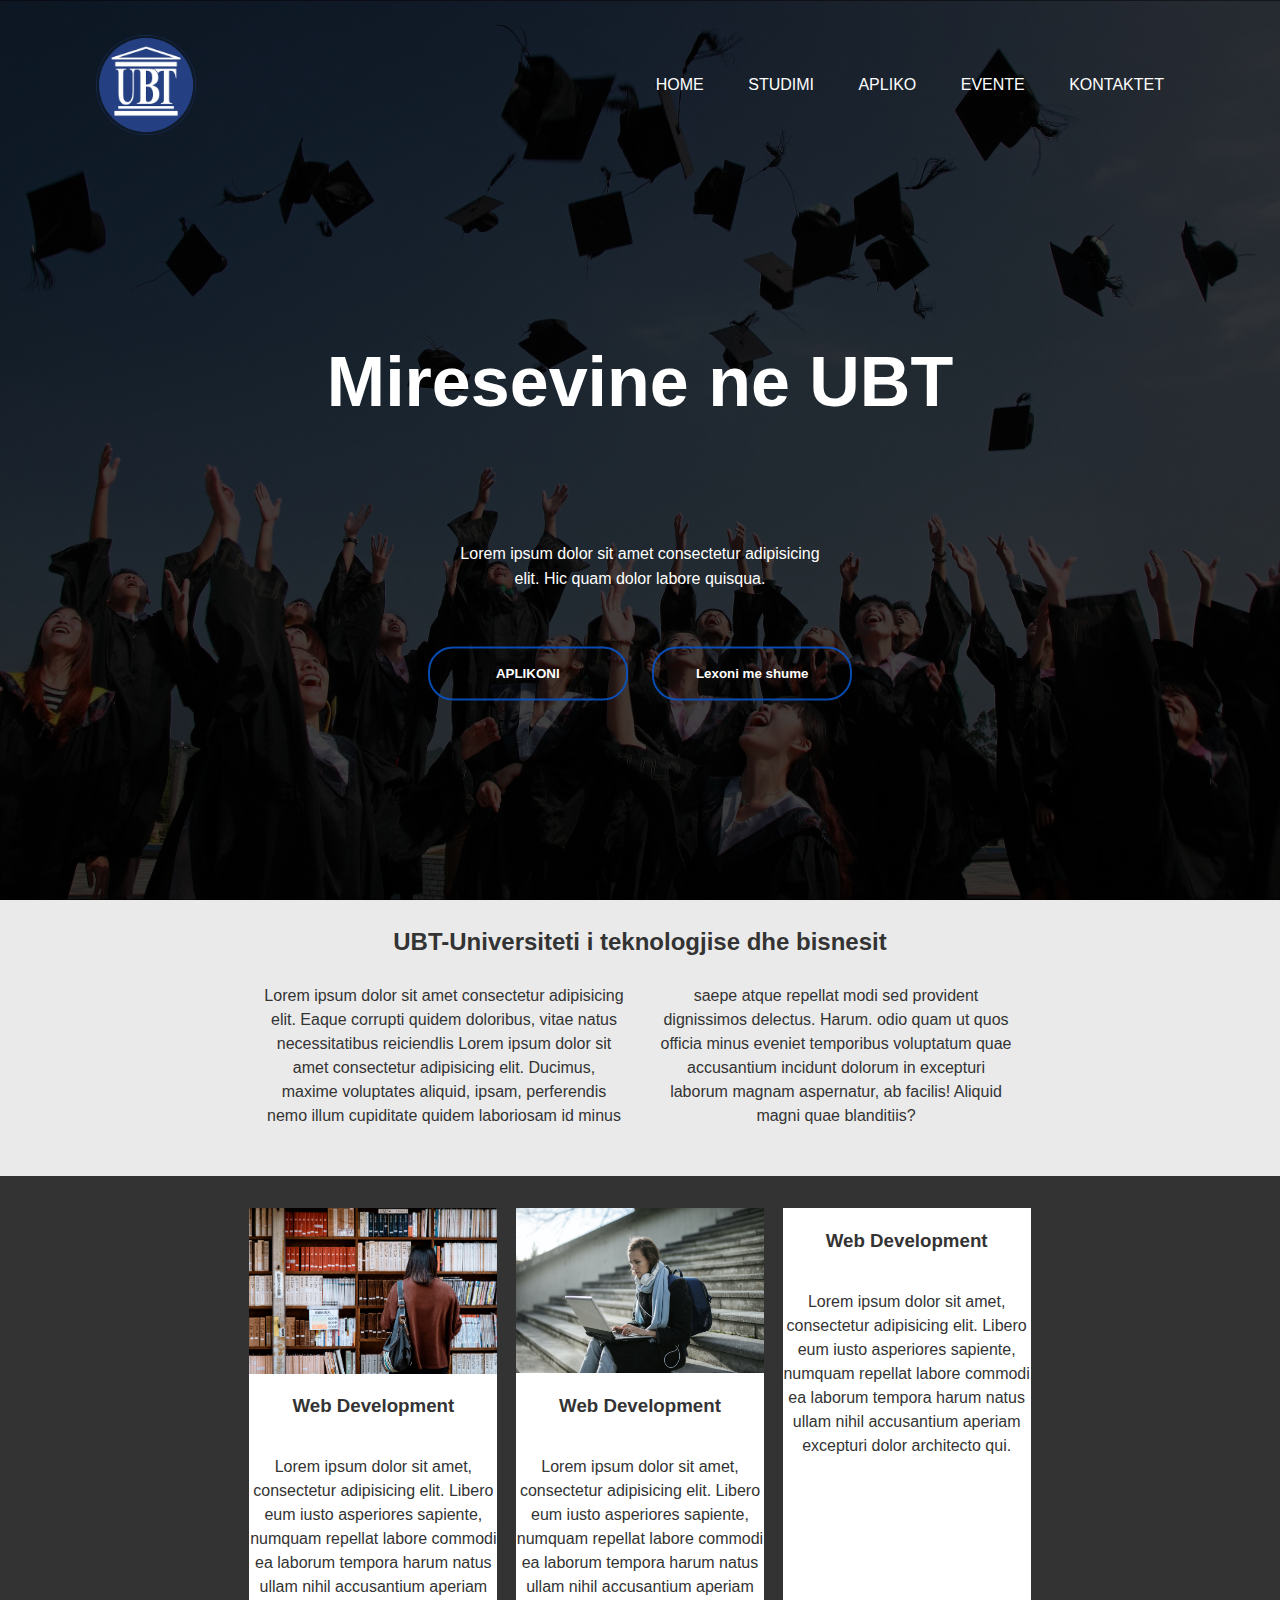
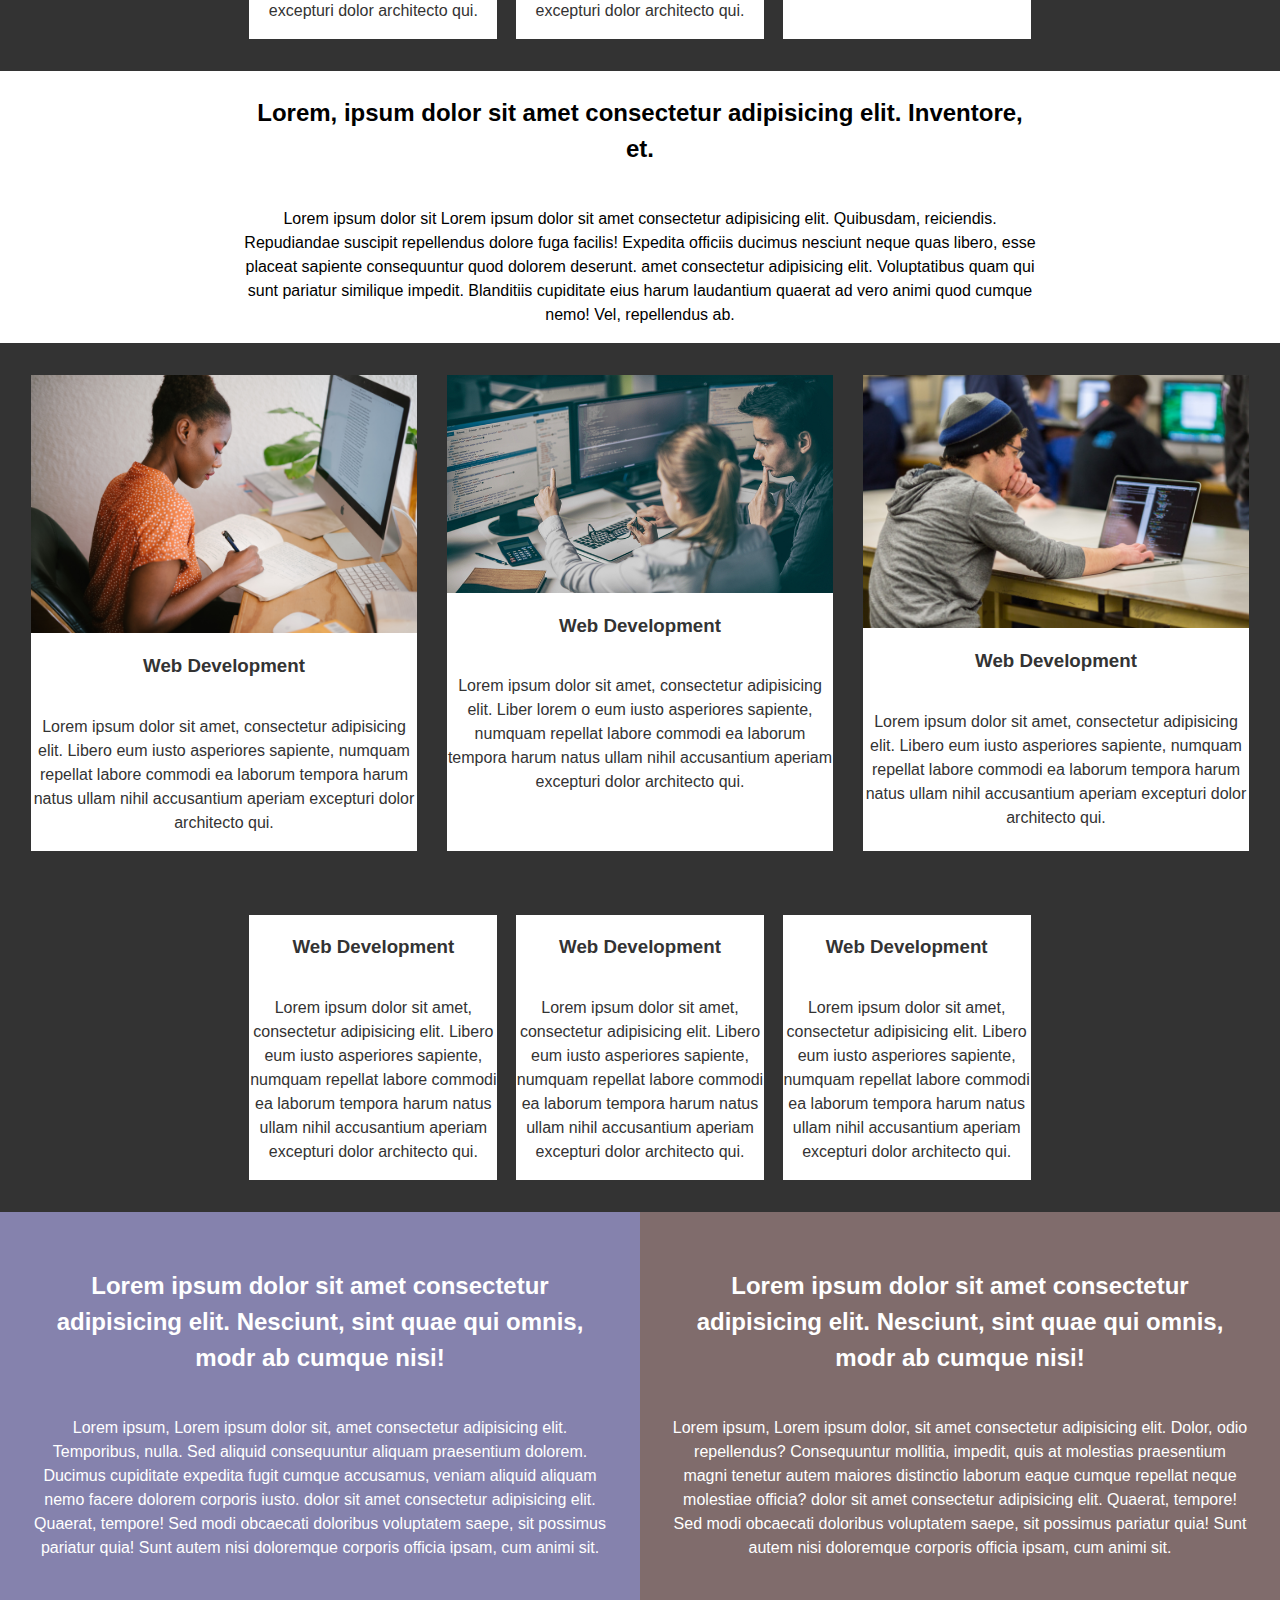
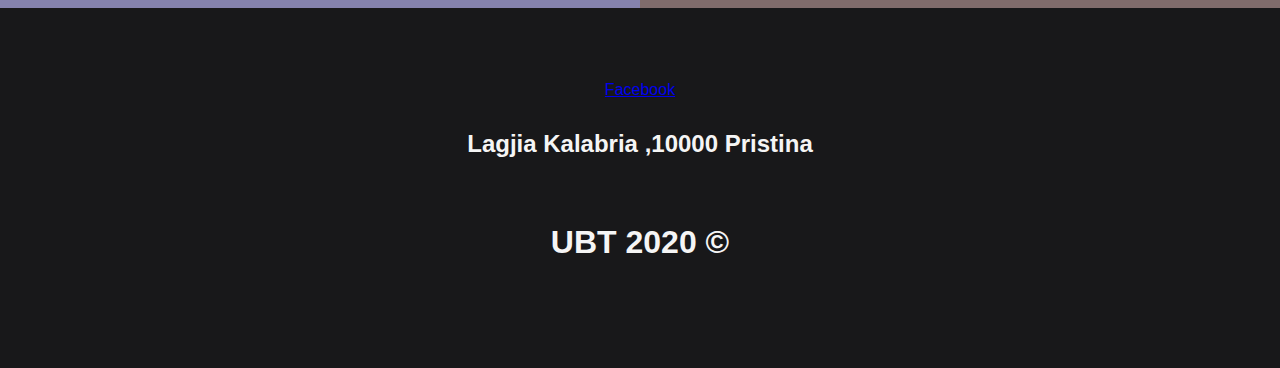
==== index.html @ 402e2eb2 "first commit" ====
<!DOCTYPE html>
<html lang="en">
<head>
    <link rel="stylesheet" href="style.css">
    <meta charset="UTF-8">
    <meta name="viewport" content="width=device-width, initial-scale=1.0">
    <title>Projekti</title>
   
</head>
<body>
    <div class="banner">
        <div class="hederi sticky">
            <img src="images/Ubtlogo.png" class="logo">
            <ul>
                <li><a href="index.html">Home</a></li>
                <li><a href="studimi.html">Studimi</a></li>
                <li><a href="apliko.html">Apliko</a></li>
                <li><a href="#">Evente</a></li>
                <li><a href="#">Kontaktet</a></li>
            </ul>
        </div>
   
    <div class="content">
        <h1>Miresevine ne UBT</h1>
        <p>Lorem ipsum dolor sit amet consectetur adipisicing <br> elit. Hic quam dolor labore quisqua.</p>
        <div>
            <button type="button"><span></span> APLIKONI</button>
            <button type="button"><span></span> Lexoni me shume</button>
        </div>
    </div>
    
</div>
    </header>
   <main>
       <section id="section-a" class="grid">
           <div class="content-wrap">
               <h2 class="content-title">
                   UBT-Universiteti i teknologjise dhe bisnesit
               </h2>
               <div class="content-txt">
               <p>Lorem ipsum dolor sit amet consectetur adipisicing elit. Eaque corrupti quidem doloribus, vitae natus necessitatibus reiciendlis Lorem ipsum dolor sit amet consectetur adipisicing elit. Ducimus, maxime voluptates aliquid, ipsam, perferendis nemo illum cupiditate quidem laboriosam id minus saepe atque repellat modi sed provident dignissimos delectus. Harum. odio quam ut quos officia minus eveniet temporibus voluptatum quae accusantium incidunt dolorum in excepturi laborum magnam aspernatur, ab facilis! Aliquid magni quae blanditiis?</p>
                </div>
           </div>
       </section>

       <section id="section-b" class="grid">
           <ul>
               <li>
                   <div class="card">
                       <img src="images/pexels-abby-chung-1106468.jpg" alt="">
                       <div class="card-contaent">
                           <h3 class="card-title">Web Development</h3>
                           <p>Lorem ipsum dolor sit amet, consectetur adipisicing elit. Libero eum iusto asperiores sapiente, numquam repellat labore commodi ea laborum tempora harum natus ullam nihil accusantium aperiam excepturi dolor architecto qui.</p>
                       </div>
                   </div>
               </li>
               <li>
                <div class="card">
                    <img src="images/pexels-andrea-piacquadio-3775128.jpg" alt="">
                    <div class="card-contaent">
                        <h3 class="card-title">Web Development</h3>
                        <p>Lorem ipsum dolor sit amet, consectetur adipisicing elit. Libero eum iusto asperiores sapiente, numquam repellat labore commodi ea laborum tempora harum natus ullam nihil accusantium aperiam excepturi dolor architecto qui.</p>
                    </div>
                </div>
            </li>
            <li>
                <div class="card">
                    <img src="images/pexels-buro-millennial-1438072.jpg"  alt="">
                    <div class="card-contaent">
                        <h3 class="card-title">Web Development</h3>
                        <p>Lorem ipsum dolor sit amet, consectetur adipisicing elit. Libero eum iusto asperiores sapiente, numquam repellat labore commodi ea laborum tempora harum natus ullam nihil accusantium aperiam excepturi dolor architecto qui.</p>
                    </div>
                </div>
            </li>
           </ul>
       </section>
       
       <sction id="sction-c" class="grid">
           <div class="content-wrap">
               <h2 class="content-title">Lorem, ipsum dolor sit amet consectetur adipisicing elit. Inventore, et.</h2>
               <p>Lorem ipsum dolor sit Lorem ipsum dolor sit amet consectetur adipisicing elit. Quibusdam, reiciendis. Repudiandae suscipit repellendus dolore fuga facilis! Expedita officiis ducimus nesciunt neque quas libero, esse placeat sapiente consequuntur quod dolorem deserunt. amet consectetur adipisicing elit. Voluptatibus quam qui sunt pariatur similique impedit. Blanditiis cupiditate eius harum laudantium quaerat ad vero animi quod cumque nemo! Vel, repellendus ab.</p>
           </div>
       </sction>
       <section id="section-b" >
        <ul>
            <li>
                <div class="card">
                    <img src="images/pexels-rfstudio-3059745.jpg" alt="">
                    <div class="card-contaent">
                        <h3 class="card-title">Web Development</h3>
                        <p>Lorem ipsum dolor sit amet, consectetur adipisicing elit. Libero eum iusto asperiores sapiente, numquam repellat labore commodi ea laborum tempora harum natus ullam nihil accusantium aperiam excepturi dolor architecto qui.</p>
                    </div>
                </div>
            </li>
            <li>
             <div class="card">
                 <img src="images/Meet-the-People-Coding-Our-World.jpg" alt="">
                 <div class="card-contaent">
                     <h3 class="card-title">Web Development</h3>
                     <p>Lorem ipsum dolor sit amet, consectetur adipisicing elit. Liber lorem o eum iusto asperiores sapiente, numquam repellat labore commodi ea laborum tempora harum natus ullam nihil accusantium aperiam excepturi dolor architecto qui.</p>
                 </div>
             </div>
         </li>
         <li>
             <div class="card">
                 <img src="images/highschoolcoding.jpg  ">
                 <div class="card-contaent">
                     <h3 class="card-title">Web Development</h3>
                     <p>Lorem ipsum dolor sit amet, consectetur adipisicing elit. Libero eum iusto asperiores sapiente, numquam repellat labore commodi ea laborum tempora harum natus ullam nihil accusantium aperiam excepturi dolor architecto qui.</p>
                 </div>
             </div>
         </li>
        </ul>
    </section>
       <section id="section-b" class="grid">
        <ul>
            <li>
                <div class="card">
                
                    <div class="card-contaent">
                        <h3 class="card-title">Web Development</h3>
                        <p>Lorem ipsum dolor sit amet, consectetur adipisicing elit. Libero eum iusto asperiores sapiente, numquam repellat labore commodi ea laborum tempora harum natus ullam nihil accusantium aperiam excepturi dolor architecto qui.</p>
                    </div>
                </div>
            </li>
            <li>
             <div class="card">
                
                 <div class="card-contaent">
                     <h3 class="card-title">Web Development</h3>
                     <p>Lorem ipsum dolor sit amet, consectetur adipisicing elit. Libero eum iusto asperiores sapiente, numquam repellat labore commodi ea laborum tempora harum natus ullam nihil accusantium aperiam excepturi dolor architecto qui.</p>
                 </div>
             </div>
         </li>
         <li>
             <div class="card">
                 
                 <div class="card-contaent">
                     <h3 class="card-title">Web Development</h3>
                     <p>Lorem ipsum dolor sit amet, consectetur adipisicing elit. Libero eum iusto asperiores sapiente, numquam repellat labore commodi ea laborum tempora harum natus ullam nihil accusantium aperiam excepturi dolor architecto qui.</p>
                 </div>
             </div>
         </li>
        </ul>
    </section>
      
       <sction id="section-d" class="grid">
           <div class="box">
               <h2 class="content-title"> Lorem ipsum dolor sit amet consectetur adipisicing elit. Nesciunt, sint quae qui omnis, modr ab cumque nisi!</h2>
               <p>Lorem ipsum, Lorem ipsum dolor sit, amet consectetur adipisicing elit. Temporibus, nulla. Sed aliquid consequuntur aliquam praesentium dolorem. Ducimus cupiditate expedita fugit cumque accusamus, veniam aliquid aliquam nemo facere dolorem corporis iusto. dolor sit amet consectetur adipisicing elit. Quaerat, tempore! Sed modi obcaecati doloribus voluptatem saepe, sit possimus pariatur quia! Sunt autem nisi doloremque corporis officia ipsam, cum animi sit.</p>
           </div>
           <div class="box">
            <h2 class="content-title"> Lorem ipsum dolor sit amet consectetur adipisicing elit. Nesciunt, sint quae qui omnis, modr ab cumque nisi!</h2>
            <p>Lorem ipsum, Lorem ipsum dolor, sit amet consectetur adipisicing elit. Dolor, odio repellendus? Consequuntur mollitia, impedit, quis at molestias praesentium magni tenetur autem maiores distinctio laborum eaque cumque repellat neque molestiae officia? dolor sit amet consectetur adipisicing elit. Quaerat, tempore! Sed modi obcaecati doloribus voluptatem saepe, sit possimus pariatur quia! Sunt autem nisi doloremque corporis officia ipsam, cum animi sit.</p>
        </div>
       </sction>
       

    </main>


   
<footer>
    <a href="https://www.facebook.com/UniversitetiUBT/">Facebook</a>
    <h2 id="ubtfoter"> 
        Lagjia Kalabria
        ,10000 Pristina</h2>
        <h1 id="ubtfoter"> UBT 2020 &copy;</h1>
       
       

</footer>

</body>
</html>
---- style.css ----
*{
    margin:0;
    padding:0;
    font-family: Arial,sans-serif;
    scroll-behavior: smooth;
    line-height: 1.5;
    text-align:center ;
   

}
img{
    display: block;
    width: 100%;
    height: auto;
}
h1, h2, h3{
    margin: 0;
    padding: 1em 0;

}
p{
    margin: 0;
    padding:  1em 0;
}



.banner{
    width: 100%;
    height: 100vh;
    background-image: linear-gradient(rgba(0,0,0,0.75),rgba(0,0,0,0.75)),url(images/pexels-pixabay-267885.jpg);
    background-size:cover;
    background-position:center;
}
.banner-a{
    width: 100%;
    height: 100vh;
    background-image: linear-gradient(rgba(0,0,0,0.75),rgba(0,0,0,0.75)),url(images/pexels-andrea-piacquadio-3775128.jpg);
    background-size:cover;
    background-position:center;
}
.banner-s{
    width: 100%;
    height: 100vh;
    background-image: linear-gradient(rgba(0,0,0,0.75),rgba(0,0,0,0.75)),url(images/a210d951b8de2acaaa8f81b2a528e831resize.png);
    background-size:cover;
    background-position:center;
}


.hederi{
    width:85%;
    margin:auto;
    padding:35px 0;
    display: flex;
    align-items: center;
    justify-content: space-between;
}
.logo{
    width: 100px;
    cursor: pointer;
}
.hederi ul li {
    list-style: none;
    display: inline-block;
    margin: 0 20px;
    position: relative;
}
.hederi ul li a{
    text-decoration: none;
    color: #fff;
    text-transform: uppercase;
} 
.hederi ul li ::after{
    content: '';
    height: 3px;
    width: 0;
    background:#0854c5e5;
    position: absolute;
    left:0;
    bottom: -10px;
    transition: 0.5s;
}
.hederi ul li :hover::after{
    width: 100%;
}

.content{
    width:100%;
    position: absolute;
    top: 50%;
    transform: translateY(-50%);
    text-align: center;
    color: #fff;

}.content h1{
    font-size: 70px;
    margin-top: 80px ;
}
.content p{
    margin:20px auto;
    font-weight: 100;
    line-height: 25px;
}
button{
    width: 200px;
    padding: 15px 0;
    text-align: center;
    margin: 20px 10px;
    border-radius: 25px;
    font-weight: bold;
    border: 2px solid #0854c5e5;
    background: transparent;
    color: #fff;
    cursor: pointer;
    position: relative;
    overflow: hidden;
 
}
span{
    background: #0854c5e5;
    height: 100%;
    width:0;
    border-radius: 25px;
    position:absolute;
    left: 0;
    bottom: 0;
    z-index: -1;
    transition: 0.5s;

}
button:hover span{
    width: 100%;
}
button:hover{
    border:none;
}



.pjesaedyte{
    display: flex;
    padding: 70px;
    text-align: center;
    color: rgb(13, 14, 15);
    font-size: 30px;
    margin: 0 auto;
    
    justify-content: center;
  }
.pjesaedyte img{
    
    border-radius: 15px;
     
  }
 
 
  .pjesaepeste  {
    display: flex;
    flex-wrap: wrap;
   
     justify-content: center;
     justify-content: space-evenly;
     justify-content: space-around;
     margin: 0 auto;
     text-align: center;
     padding: 100px;
     background-color: #d3d3df;
     
  }
 
  
   #section-a .content-wrap{
       padding: 0 1.5em;
   }
#section-a{
      background: #eaeaea;
      color: #333;
      padding-bottom: 2em;
  }
  #section-b{
      background-color: #333;
      padding: 2em 1em 1em;
  }
  #section-b ul {
    list-style: none;
    margin: 0;
    padding: 0;
  }
  #section-b li{
      margin-bottom: 1em;
      background: #fff;
      color: #333;
    }
.card-content{
    padding: 1.5rem;
}
#section-c{
    color: #333;
    padding: 2em;
}
#section-d .box{
    background-color: rgba(68, 39, 39, 0.678);
    padding: 2em;
    color:#fff ;
}
#section-d .box:first-child{
    background-color: rgba(66, 61, 128, 0.644);
}
.container {
    width: 40%;
    left: 30%;
    min-height: 270px;
    height: auto;
    position: relative;
    border-radius: 10px;
    display: flex;
    flex-direction: column;
    flex-wrap: nowrap;
    background-image: linear-gradient(45deg, #2e17947a, #2a7e9762);
  }
  
  .hidden {
    display: none;
  }
  
  .link-container {
    display: flex;
    justify-content: space-evenly;
    height: 50px;
  }
  
  .link-container a {
    text-decoration: none;
    font-size: 22px;
    color: white;
    width: 50%;
    text-align: center;
    padding-top: 10px;
    transition: all 0.2s ease;
    border-bottom: 1px solid rgb(110, 103, 103);
  }
  
  .link-container a:first-child {
    border-right: 2px solid grey;
  }
  
  .link-container>a:hover {
    background-color: #15305088;
    transition: all 0.2s ease;
  }
  
  .form-style {
    height: auto;
    display: flex;
    flex-direction: column;
    text-align: center;
    justify-content: space-around;
  }
  
  .form-style label {
    margin-top: 20px;
    font-size: 20px;
    color: white;
  }
  
  .form-style .input {
    margin-top: 10px;
    width: 60%;
    position: relative;
    left: 20%;
    border: 0px;
    padding-left: 10px;
    height: 30px;
    border-radius: 5px;
    background-color: #cae0d9;
  }
  
  .forms {
    height: auto;
  }
  
  #submit {
    width: 20%;
    left: 40%;
    background-color: #5a1e16f1;
    margin-bottom: 30px;
  }

@media(min-width:700px){
   .grid{
       display: grid;
       grid-template-columns: 1fr repeat(2,minmax(auto,25em)) 1fr ;

   }
   #section-a .content-txt{
       columns: 2;
       column-gap: 2em;

   }
   #section-a .content-txt p{
       padding-top: 0;
   }
 .content-wrap,
  #section-b ul{
     grid-column:2/4;
 }
 .box, #main-footer div {
     grid-column: span 2;
 }
 #section-b ul{
     display: flex;
     justify-content: space-around;
 }
 #section-b li{
     width: 31%;
 }
 
}

footer{
    position: absolute;;
    padding: 10px 10px 0px 10px;
    text-align: center;
    width: 100vw;
    overflow: hidden;
    padding: 70px 0;
    background-color: #18181a;
   
}
#ubtfoter{
    color: whitesmoke;
}
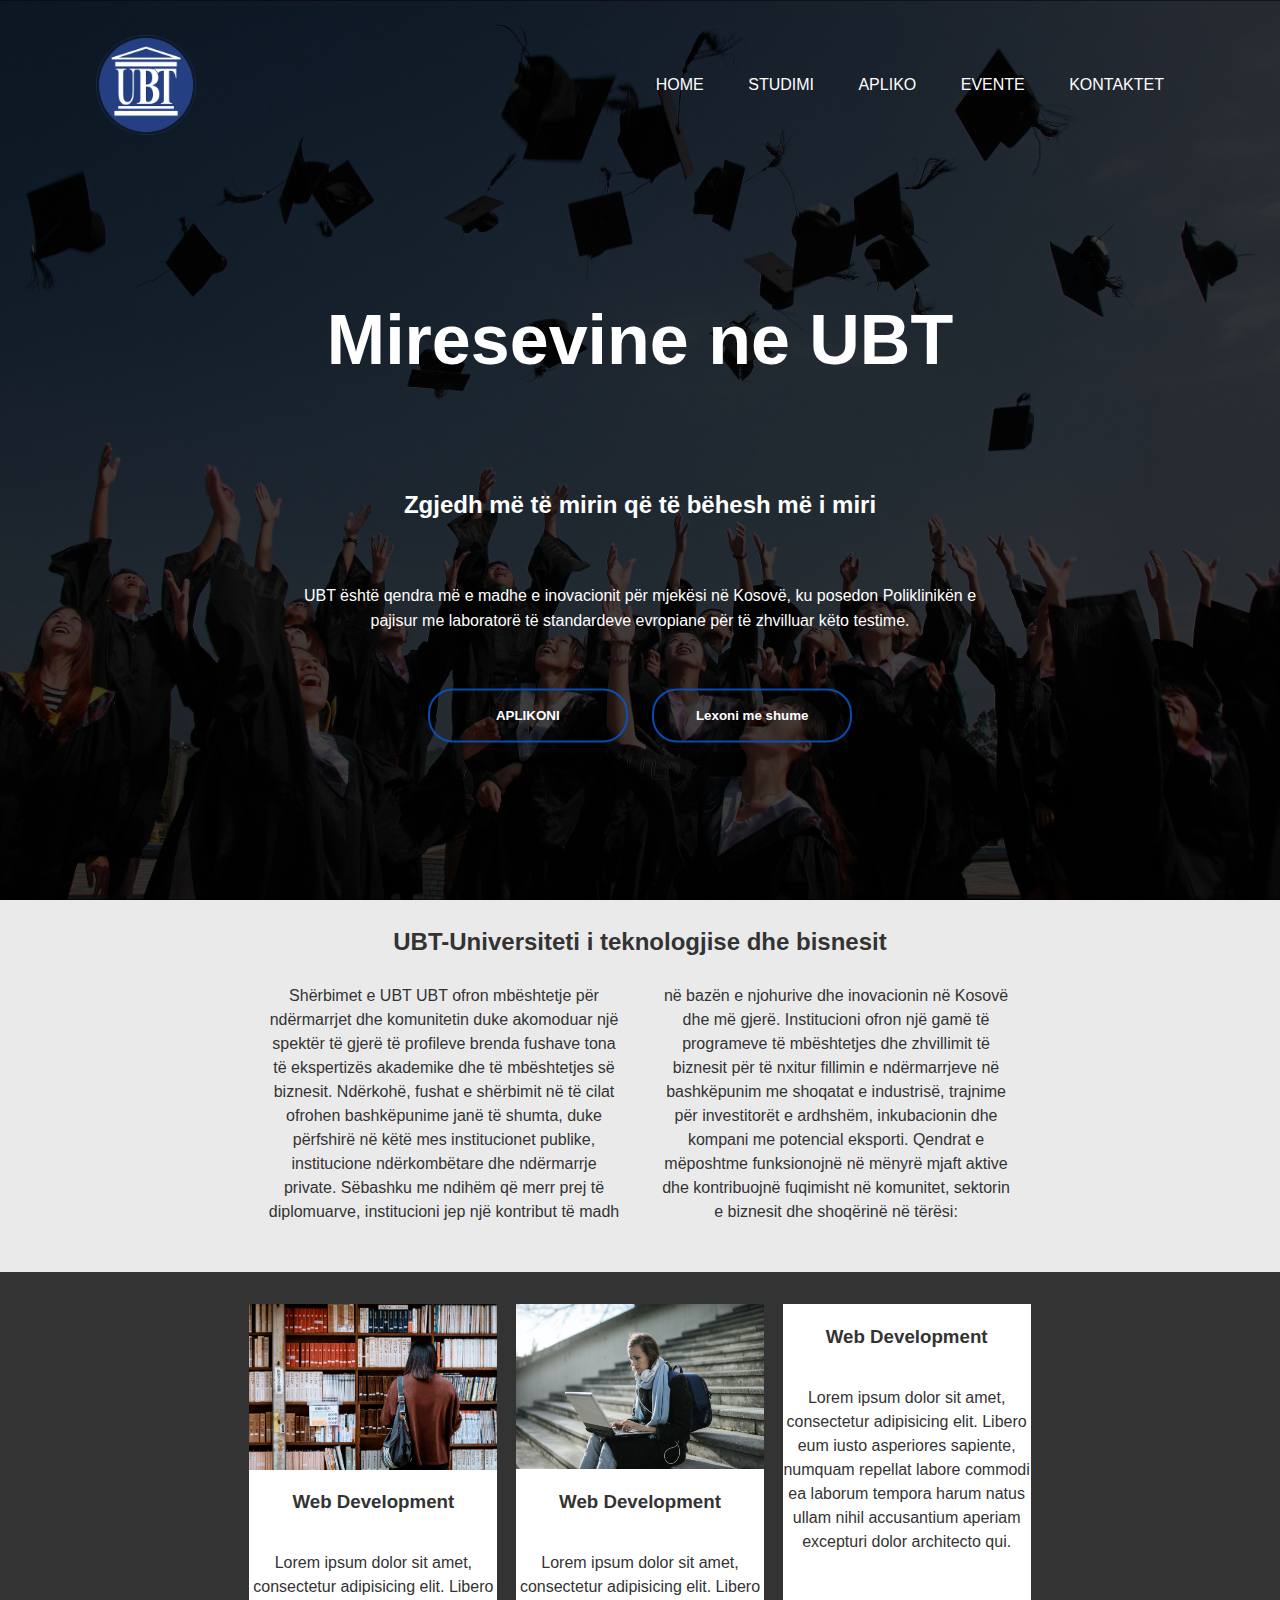
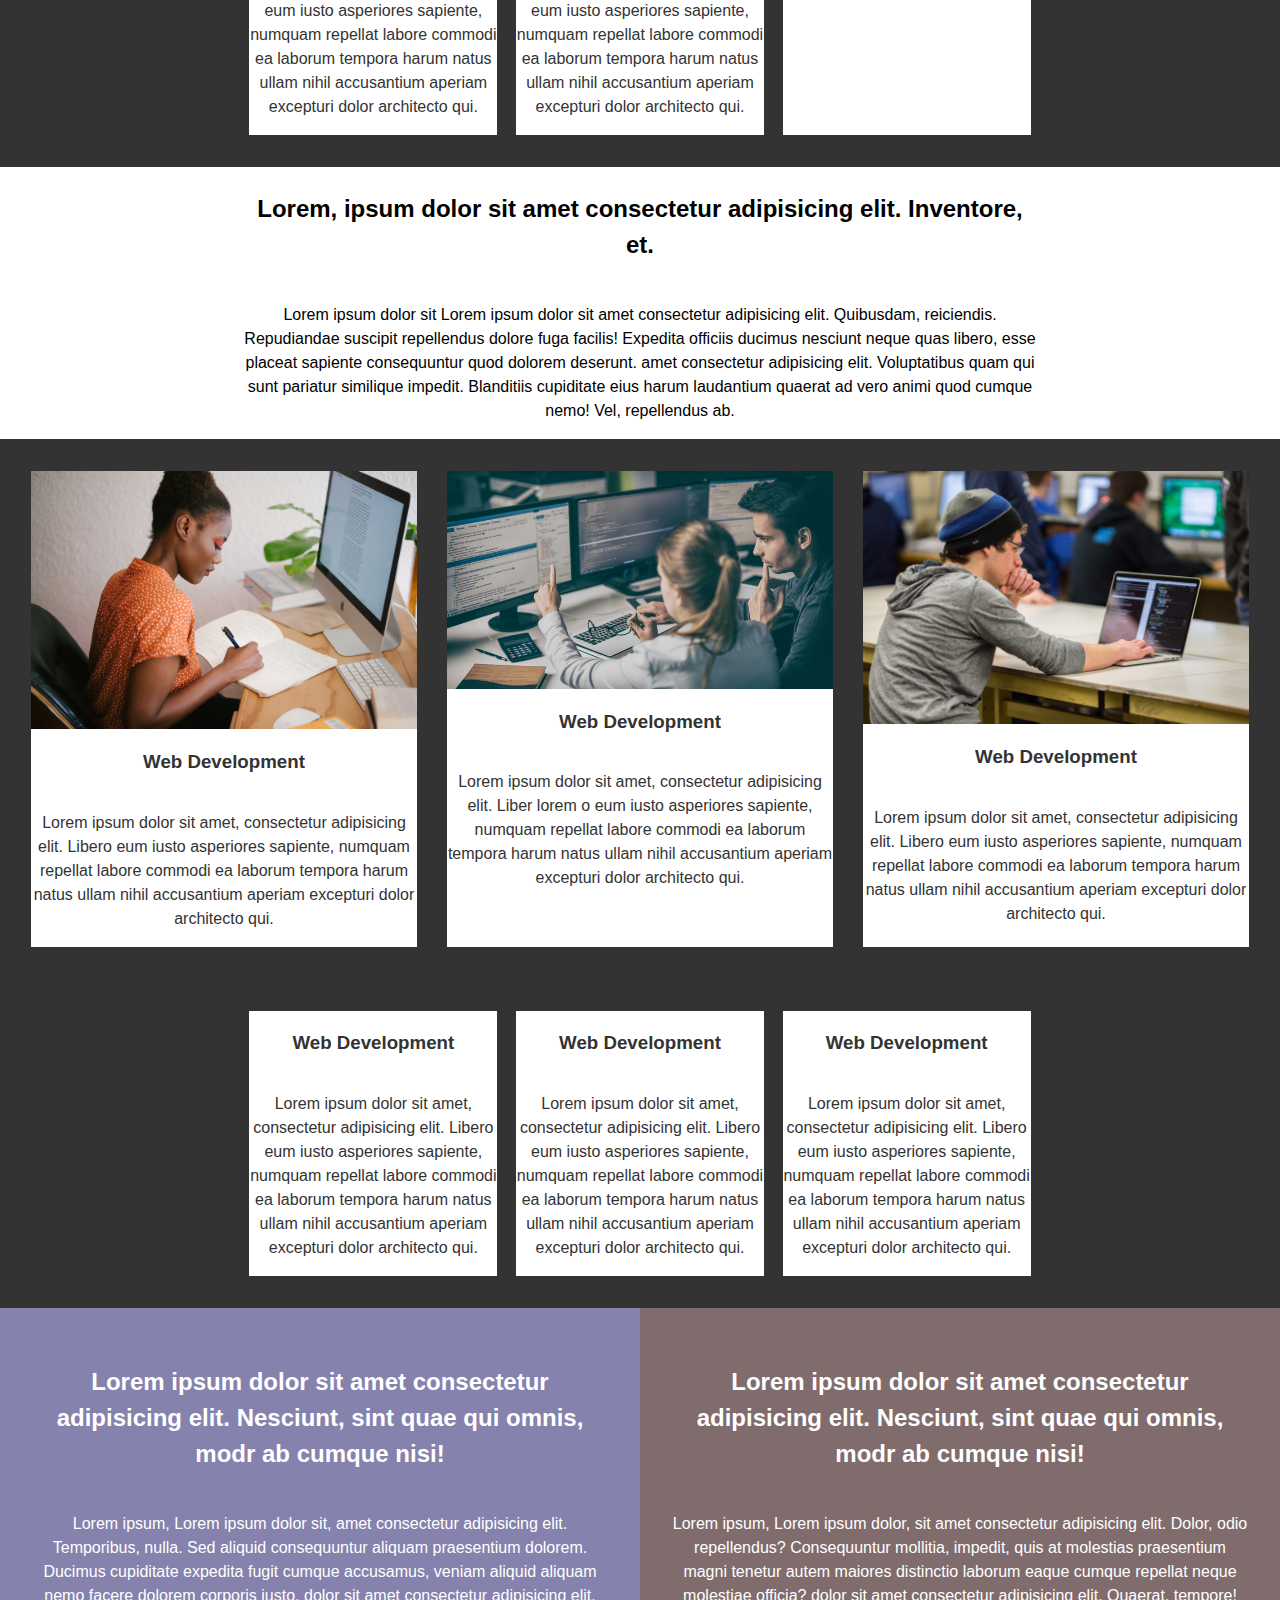
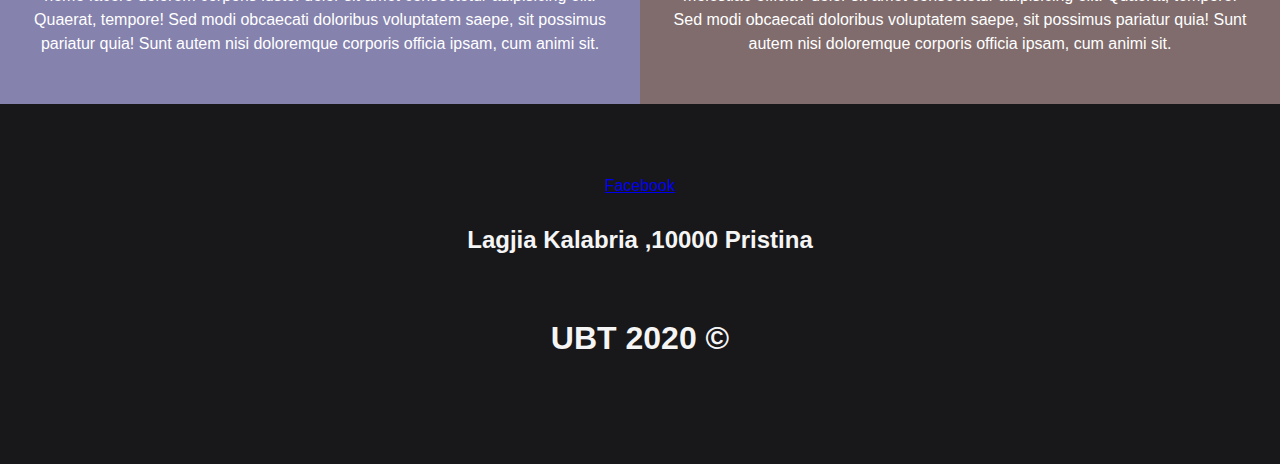
==== commit 269746e6: "my commit exam" ====
--- a/index.html
+++ b/index.html
@@ -22,10 +22,12 @@
    
     <div class="content">
         <h1>Miresevine ne UBT</h1>
-        <p>Lorem ipsum dolor sit amet consectetur adipisicing <br> elit. Hic quam dolor labore quisqua.</p>
+        <h2>Zgjedh më të mirin që të bëhesh më i miri
+        </h2>
+        <p>UBT është qendra më e madhe e inovacionit për mjekësi në Kosovë, ku posedon Poliklinikën e <br> pajisur me laboratorë të standardeve evropiane për të zhvilluar këto testime.</p>
         <div>
-            <button type="button"><span></span> APLIKONI</button>
-            <button type="button"><span></span> Lexoni me shume</button>
+            <a href="apliko.html"><button type="button" ><span></span> APLIKONI</button></a>
+             <a href="#section-a"><button type="button" ><span> </span> Lexoni me shume</button></a>
         </div>
     </div>
     
@@ -38,7 +40,14 @@
                    UBT-Universiteti i teknologjise dhe bisnesit
                </h2>
                <div class="content-txt">
-               <p>Lorem ipsum dolor sit amet consectetur adipisicing elit. Eaque corrupti quidem doloribus, vitae natus necessitatibus reiciendlis Lorem ipsum dolor sit amet consectetur adipisicing elit. Ducimus, maxime voluptates aliquid, ipsam, perferendis nemo illum cupiditate quidem laboriosam id minus saepe atque repellat modi sed provident dignissimos delectus. Harum. odio quam ut quos officia minus eveniet temporibus voluptatum quae accusantium incidunt dolorum in excepturi laborum magnam aspernatur, ab facilis! Aliquid magni quae blanditiis?</p>
+               <p>Shërbimet e UBT
+
+ 
+
+                UBT ofron mbështetje për ndërmarrjet dhe komunitetin duke akomoduar një spektër të gjerë të profileve brenda fushave tona të ekspertizës akademike dhe të mbështetjes së biznesit. Ndërkohë, fushat e shërbimit në të cilat ofrohen bashkëpunime janë të  shumta, duke përfshirë në këtë mes institucionet publike, institucione ndërkombëtare dhe ndërmarrje private.
+                Sëbashku me ndihëm që merr prej të diplomuarve, institucioni jep një kontribut të madh në bazën e njohurive dhe inovacionin në Kosovë dhe më gjerë. Institucioni ofron një gamë të programeve të mbështetjes dhe zhvillimit të biznesit për të nxitur fillimin e ndërmarrjeve në bashkëpunim me shoqatat e industrisë, trajnime për investitorët e ardhshëm, inkubacionin dhe kompani me potencial eksporti. Qendrat e mëposhtme funksionojnë në mënyrë mjaft aktive dhe kontribuojnë fuqimisht në komunitet, sektorin e biznesit dhe shoqërinë në tërësi:
+                
+                 </p>
                 </div>
            </div>
        </section>
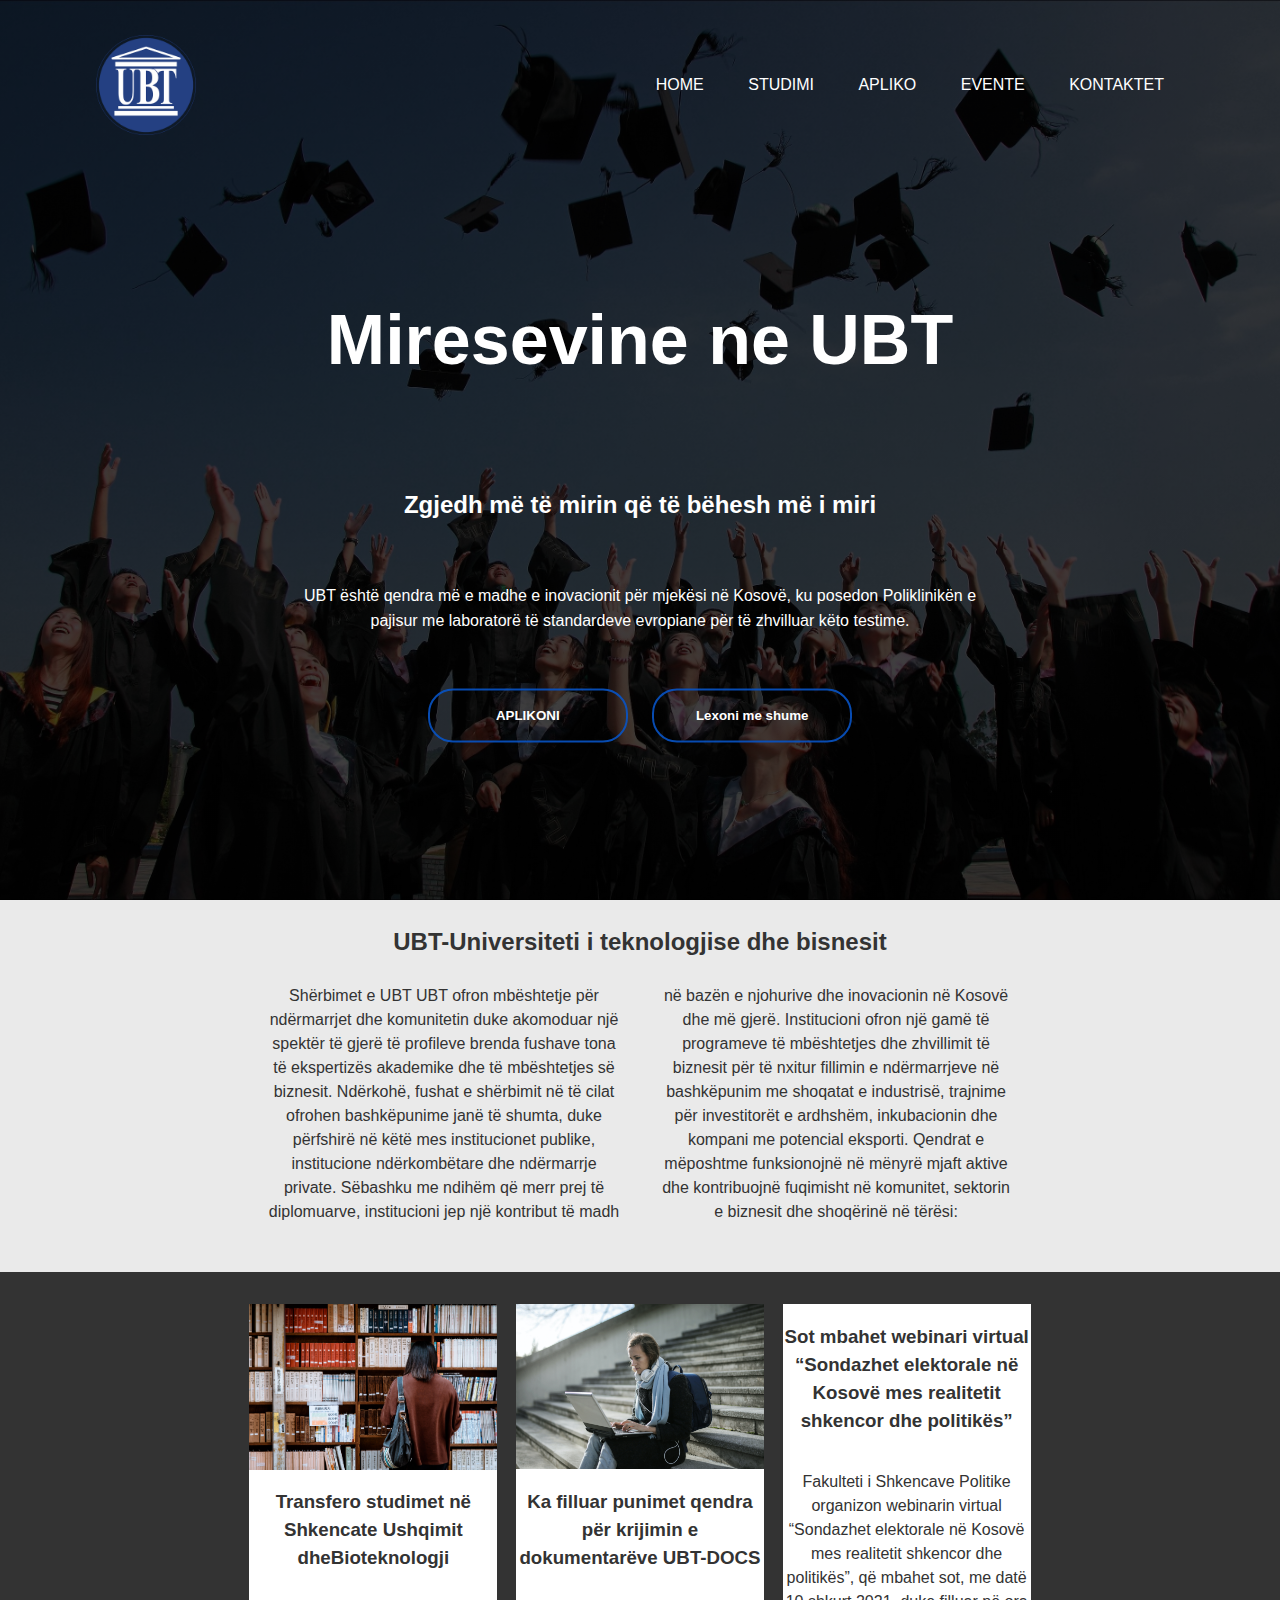
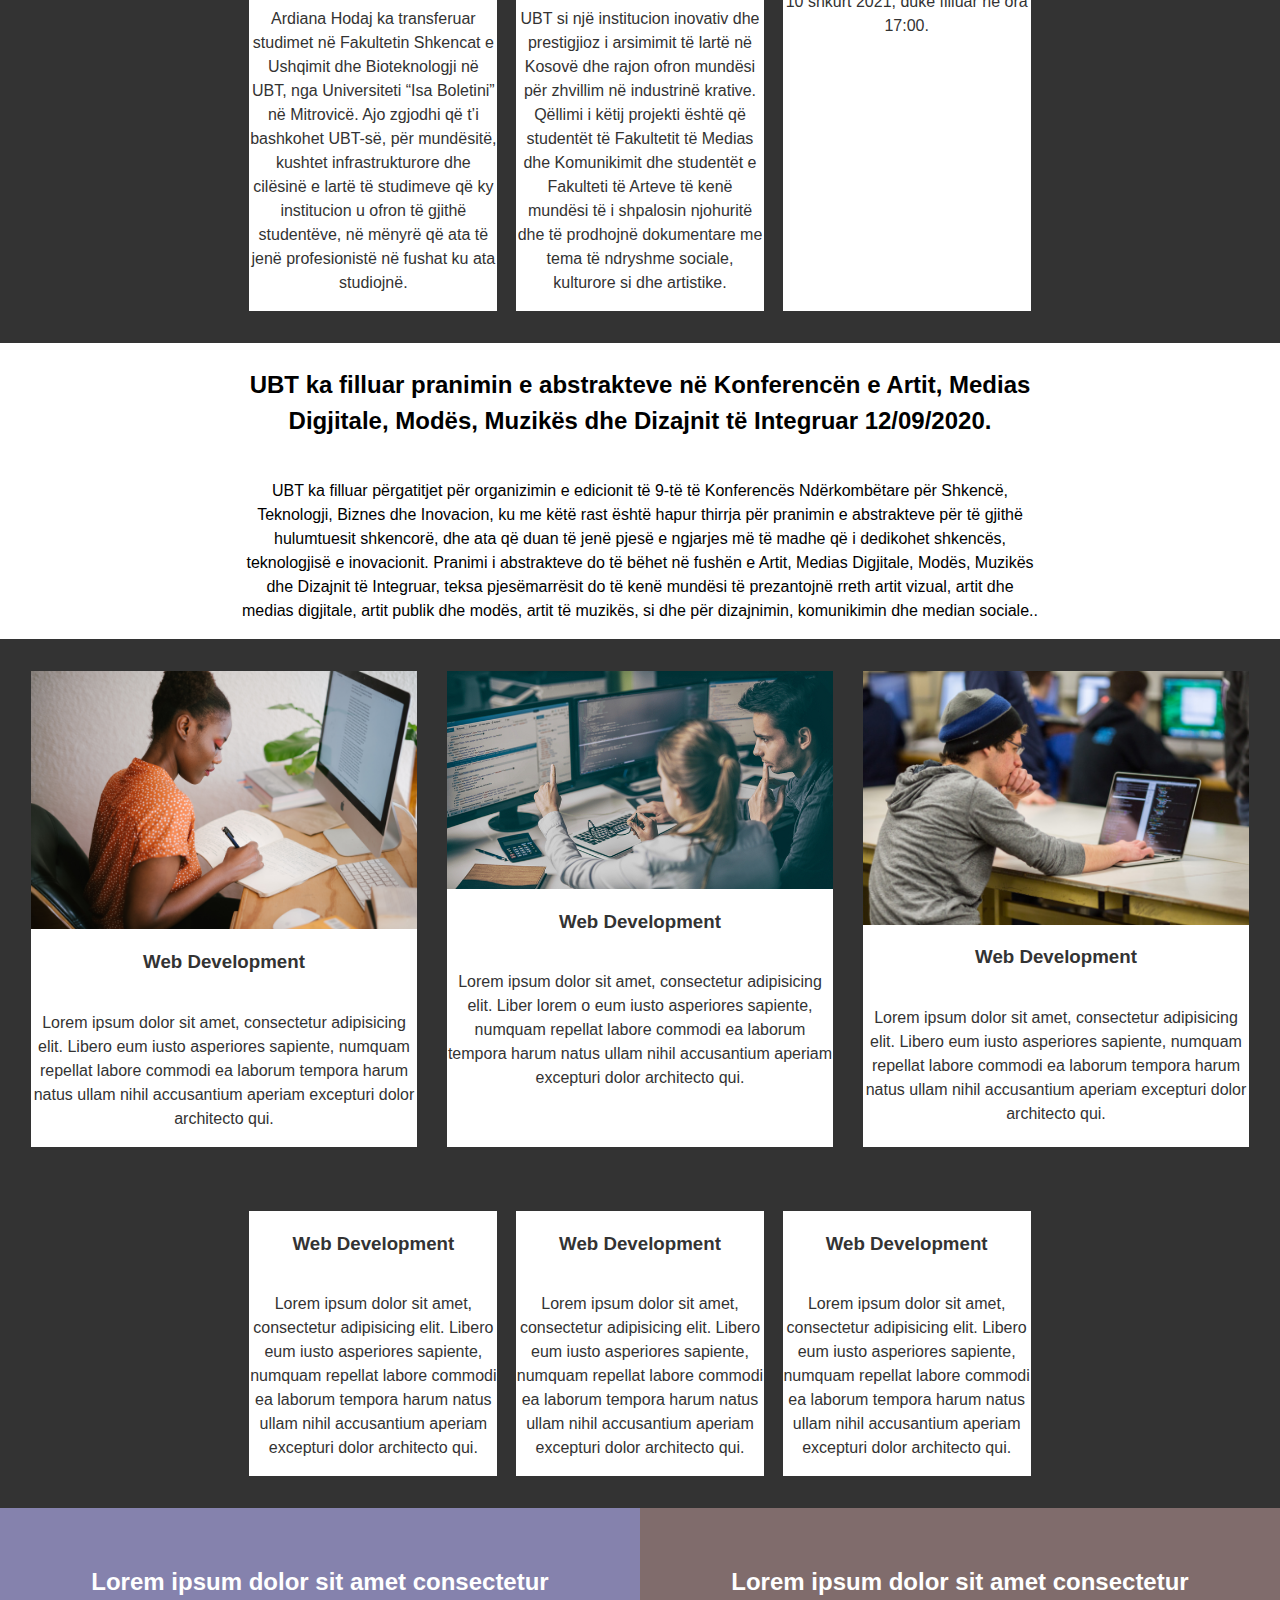
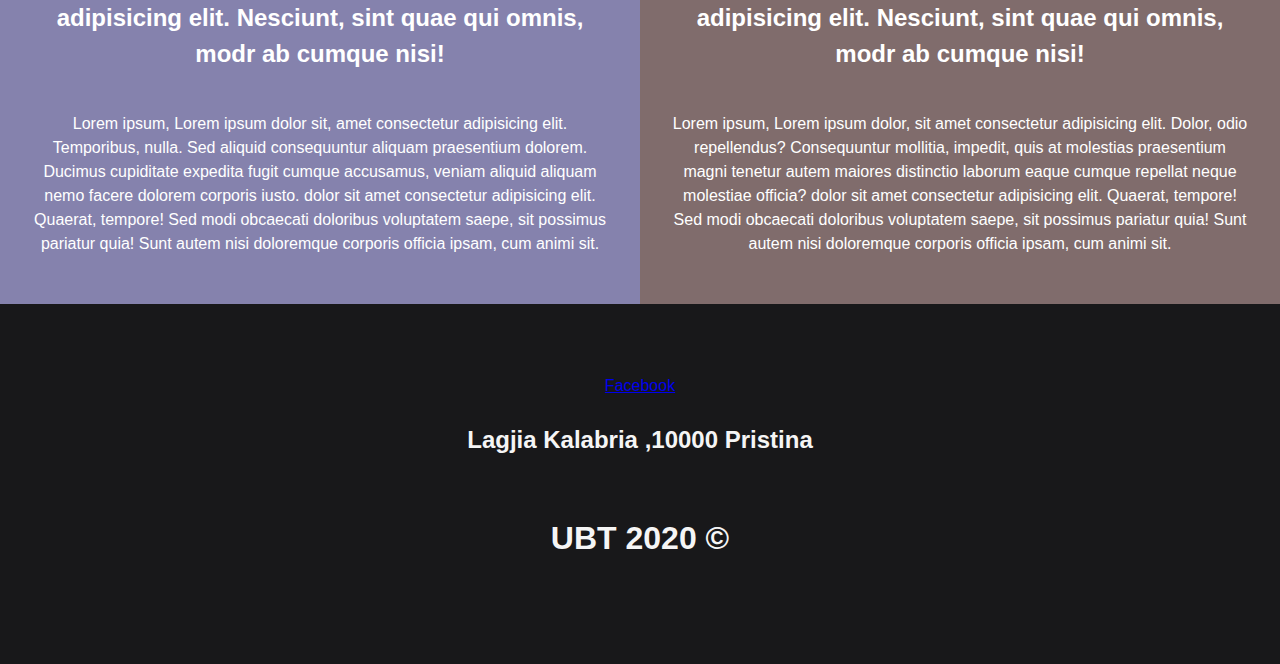
==== commit 425f4fba: "" ====
--- a/index.html
+++ b/index.html
@@ -58,8 +58,9 @@
                    <div class="card">
                        <img src="images/pexels-abby-chung-1106468.jpg" alt="">
                        <div class="card-contaent">
-                           <h3 class="card-title">Web Development</h3>
-                           <p>Lorem ipsum dolor sit amet, consectetur adipisicing elit. Libero eum iusto asperiores sapiente, numquam repellat labore commodi ea laborum tempora harum natus ullam nihil accusantium aperiam excepturi dolor architecto qui.</p>
+                           <h3 class="card-title">Transfero studimet në Shkencate Ushqimit dheBioteknologji</h3>
+                           <p>Ardiana Hodaj ka transferuar studimet në Fakultetin Shkencat e Ushqimit dhe Bioteknologji në UBT, nga Universiteti “Isa Boletini” në Mitrovicë.
+                            Ajo zgjodhi që t’i bashkohet UBT-së, për mundësitë, kushtet infrastrukturore dhe cilësinë e lartë të studimeve që ky institucion u ofron të gjithë studentëve, në mënyrë që ata të jenë profesionistë në fushat ku ata studiojnë.</p>
                        </div>
                    </div>
                </li>
@@ -67,8 +68,8 @@
                 <div class="card">
                     <img src="images/pexels-andrea-piacquadio-3775128.jpg" alt="">
                     <div class="card-contaent">
-                        <h3 class="card-title">Web Development</h3>
-                        <p>Lorem ipsum dolor sit amet, consectetur adipisicing elit. Libero eum iusto asperiores sapiente, numquam repellat labore commodi ea laborum tempora harum natus ullam nihil accusantium aperiam excepturi dolor architecto qui.</p>
+                        <h3 class="card-title">Ka filluar punimet qendra për krijimin e dokumentarëve UBT-DOCS</h3>
+                        <p>UBT si një institucion inovativ dhe prestigjioz i arsimimit të lartë në Kosovë dhe rajon ofron mundësi për zhvillim në industrinë krative. Qëllimi i këtij projekti është që studentët të Fakultetit të Medias dhe Komunikimit dhe studentët e Fakulteti të Arteve të kenë mundësi të i shpalosin njohuritë dhe të prodhojnë  dokumentare me tema të ndryshme sociale, kulturore si dhe artistike.</p>
                     </div>
                 </div>
             </li>
@@ -76,8 +77,8 @@
                 <div class="card">
                     <img src="images/pexels-buro-millennial-1438072.jpg"  alt="">
                     <div class="card-contaent">
-                        <h3 class="card-title">Web Development</h3>
-                        <p>Lorem ipsum dolor sit amet, consectetur adipisicing elit. Libero eum iusto asperiores sapiente, numquam repellat labore commodi ea laborum tempora harum natus ullam nihil accusantium aperiam excepturi dolor architecto qui.</p>
+                        <h3 class="card-title">Sot mbahet webinari virtual “Sondazhet elektorale në Kosovë mes realitetit shkencor dhe politikës”</h3>
+                        <p>Fakulteti i Shkencave Politike organizon webinarin virtual “Sondazhet elektorale në Kosovë mes realitetit shkencor dhe politikës”, që mbahet sot, me datë 10 shkurt 2021, duke filluar në ora 17:00.</p>
                     </div>
                 </div>
             </li>
@@ -86,8 +87,13 @@
        
        <sction id="sction-c" class="grid">
            <div class="content-wrap">
-               <h2 class="content-title">Lorem, ipsum dolor sit amet consectetur adipisicing elit. Inventore, et.</h2>
-               <p>Lorem ipsum dolor sit Lorem ipsum dolor sit amet consectetur adipisicing elit. Quibusdam, reiciendis. Repudiandae suscipit repellendus dolore fuga facilis! Expedita officiis ducimus nesciunt neque quas libero, esse placeat sapiente consequuntur quod dolorem deserunt. amet consectetur adipisicing elit. Voluptatibus quam qui sunt pariatur similique impedit. Blanditiis cupiditate eius harum laudantium quaerat ad vero animi quod cumque nemo! Vel, repellendus ab.</p>
+               <h2 class="content-title">UBT ka filluar pranimin e abstrakteve në Konferencën e Artit, Medias Digjitale, Modës, Muzikës dhe Dizajnit të Integruar
+                12/09/2020.</h2>
+               <p>UBT ka filluar përgatitjet për organizimin e edicionit të 9-të të Konferencës Ndërkombëtare për Shkencë, Teknologji, Biznes dhe Inovacion, ku me këtë rast është hapur thirrja për pranimin e abstrakteve për të gjithë hulumtuesit shkencorë, dhe ata që duan të jenë pjesë e ngjarjes më të madhe që i dedikohet shkencës, teknologjisë e inovacionit.
+
+ 
+
+                Pranimi i abstrakteve do të bëhet në fushën e Artit, Medias Digjitale, Modës, Muzikës dhe Dizajnit të Integruar, teksa pjesëmarrësit do të kenë mundësi të prezantojnë rreth artit vizual, artit dhe medias digjitale, artit publik dhe modës, artit të muzikës, si dhe për dizajnimin, komunikimin dhe median sociale..</p>
            </div>
        </sction>
        <section id="section-b" >
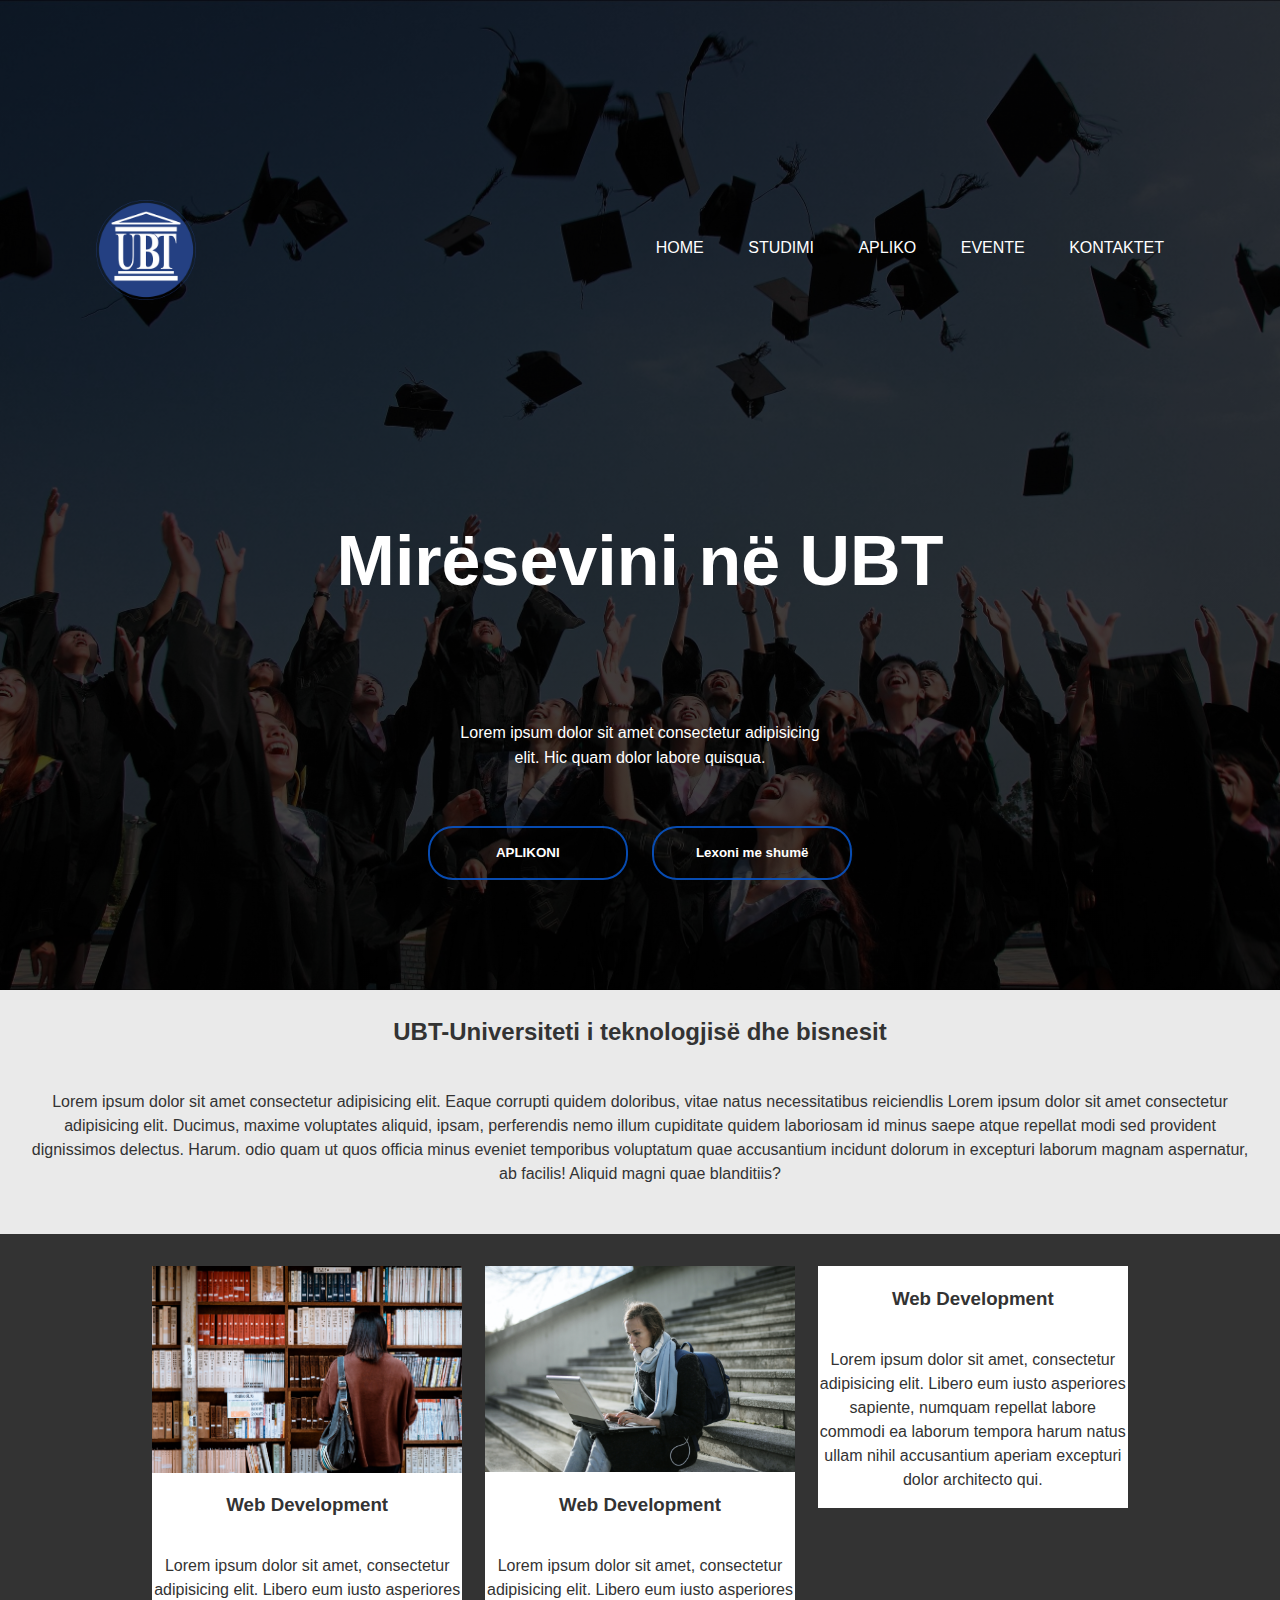
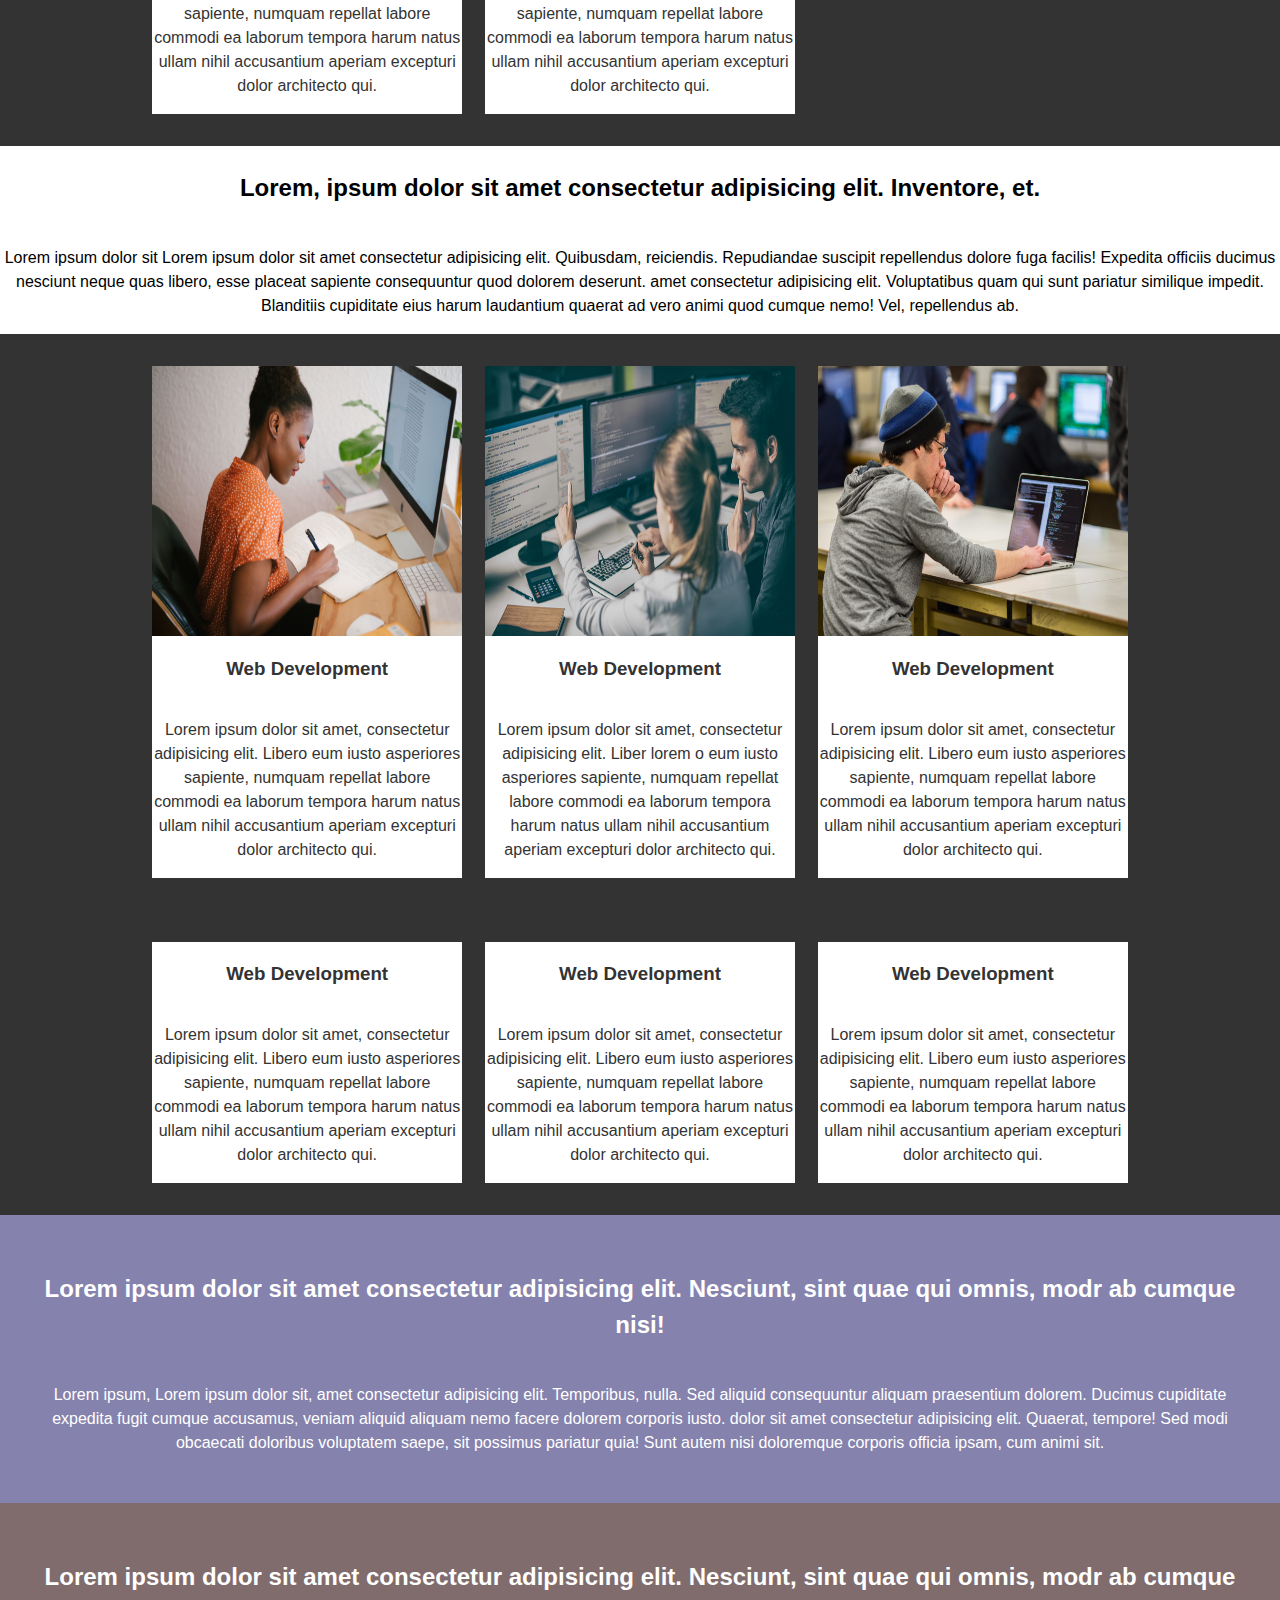
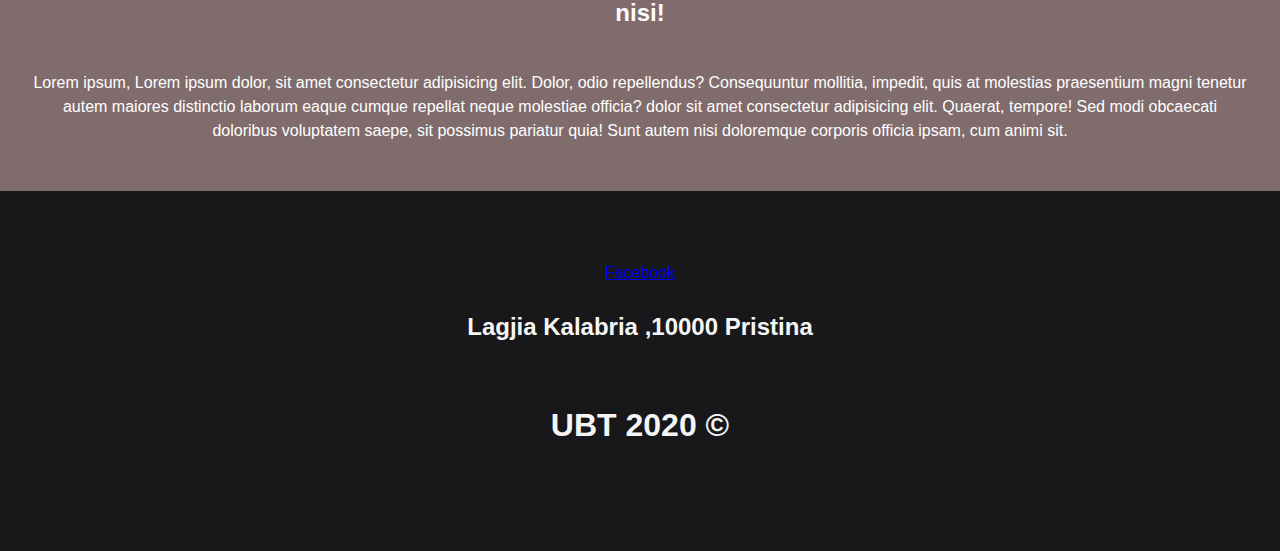
==== commit 54453fa6: "Total 1st" ====
--- a/index.html
+++ b/index.html
@@ -20,34 +20,23 @@
             </ul>
         </div>
    
-    <div class="content">
-        <h1>Miresevine ne UBT</h1>
-        <h2>Zgjedh më të mirin që të bëhesh më i miri
-        </h2>
-        <p>UBT është qendra më e madhe e inovacionit për mjekësi në Kosovë, ku posedon Poliklinikën e <br> pajisur me laboratorë të standardeve evropiane për të zhvilluar këto testime.</p>
+        <div class="content">
+        <h1>Mirësevini në UBT</h1>
+        <p>Lorem ipsum dolor sit amet consectetur adipisicing <br> elit. Hic quam dolor labore quisqua.</p>
         <div>
-            <a href="apliko.html"><button type="button" ><span></span> APLIKONI</button></a>
-             <a href="#section-a"><button type="button" ><span> </span> Lexoni me shume</button></a>
+            <button type="button" onclick="location.href='./apliko.html'"><span></span> APLIKONI</button>
+            <button type="button" onclick="location.href='./studimi.html'"><span></span> Lexoni me shumë</button>
+        </div>
         </div>
     </div>
-    
-</div>
-    </header>
    <main>
        <section id="section-a" class="grid">
            <div class="content-wrap">
                <h2 class="content-title">
-                   UBT-Universiteti i teknologjise dhe bisnesit
+                   UBT-Universiteti i teknologjisë dhe bisnesit
                </h2>
                <div class="content-txt">
-               <p>Shërbimet e UBT
-
- 
-
-                UBT ofron mbështetje për ndërmarrjet dhe komunitetin duke akomoduar një spektër të gjerë të profileve brenda fushave tona të ekspertizës akademike dhe të mbështetjes së biznesit. Ndërkohë, fushat e shërbimit në të cilat ofrohen bashkëpunime janë të  shumta, duke përfshirë në këtë mes institucionet publike, institucione ndërkombëtare dhe ndërmarrje private.
-                Sëbashku me ndihëm që merr prej të diplomuarve, institucioni jep një kontribut të madh në bazën e njohurive dhe inovacionin në Kosovë dhe më gjerë. Institucioni ofron një gamë të programeve të mbështetjes dhe zhvillimit të biznesit për të nxitur fillimin e ndërmarrjeve në bashkëpunim me shoqatat e industrisë, trajnime për investitorët e ardhshëm, inkubacionin dhe kompani me potencial eksporti. Qendrat e mëposhtme funksionojnë në mënyrë mjaft aktive dhe kontribuojnë fuqimisht në komunitet, sektorin e biznesit dhe shoqërinë në tërësi:
-                
-                 </p>
+               <p>Lorem ipsum dolor sit amet consectetur adipisicing elit. Eaque corrupti quidem doloribus, vitae natus necessitatibus reiciendlis Lorem ipsum dolor sit amet consectetur adipisicing elit. Ducimus, maxime voluptates aliquid, ipsam, perferendis nemo illum cupiditate quidem laboriosam id minus saepe atque repellat modi sed provident dignissimos delectus. Harum. odio quam ut quos officia minus eveniet temporibus voluptatum quae accusantium incidunt dolorum in excepturi laborum magnam aspernatur, ab facilis! Aliquid magni quae blanditiis?</p>
                 </div>
            </div>
        </section>
@@ -58,9 +47,8 @@
                    <div class="card">
                        <img src="images/pexels-abby-chung-1106468.jpg" alt="">
                        <div class="card-contaent">
-                           <h3 class="card-title">Transfero studimet në Shkencate Ushqimit dheBioteknologji</h3>
-                           <p>Ardiana Hodaj ka transferuar studimet në Fakultetin Shkencat e Ushqimit dhe Bioteknologji në UBT, nga Universiteti “Isa Boletini” në Mitrovicë.
-                            Ajo zgjodhi që t’i bashkohet UBT-së, për mundësitë, kushtet infrastrukturore dhe cilësinë e lartë të studimeve që ky institucion u ofron të gjithë studentëve, në mënyrë që ata të jenë profesionistë në fushat ku ata studiojnë.</p>
+                           <h3 class="card-title">Web Development</h3>
+                           <p>Lorem ipsum dolor sit amet, consectetur adipisicing elit. Libero eum iusto asperiores sapiente, numquam repellat labore commodi ea laborum tempora harum natus ullam nihil accusantium aperiam excepturi dolor architecto qui.</p>
                        </div>
                    </div>
                </li>
@@ -68,8 +56,8 @@
                 <div class="card">
                     <img src="images/pexels-andrea-piacquadio-3775128.jpg" alt="">
                     <div class="card-contaent">
-                        <h3 class="card-title">Ka filluar punimet qendra për krijimin e dokumentarëve UBT-DOCS</h3>
-                        <p>UBT si një institucion inovativ dhe prestigjioz i arsimimit të lartë në Kosovë dhe rajon ofron mundësi për zhvillim në industrinë krative. Qëllimi i këtij projekti është që studentët të Fakultetit të Medias dhe Komunikimit dhe studentët e Fakulteti të Arteve të kenë mundësi të i shpalosin njohuritë dhe të prodhojnë  dokumentare me tema të ndryshme sociale, kulturore si dhe artistike.</p>
+                        <h3 class="card-title">Web Development</h3>
+                        <p>Lorem ipsum dolor sit amet, consectetur adipisicing elit. Libero eum iusto asperiores sapiente, numquam repellat labore commodi ea laborum tempora harum natus ullam nihil accusantium aperiam excepturi dolor architecto qui.</p>
                     </div>
                 </div>
             </li>
@@ -77,8 +65,8 @@
                 <div class="card">
                     <img src="images/pexels-buro-millennial-1438072.jpg"  alt="">
                     <div class="card-contaent">
-                        <h3 class="card-title">Sot mbahet webinari virtual “Sondazhet elektorale në Kosovë mes realitetit shkencor dhe politikës”</h3>
-                        <p>Fakulteti i Shkencave Politike organizon webinarin virtual “Sondazhet elektorale në Kosovë mes realitetit shkencor dhe politikës”, që mbahet sot, me datë 10 shkurt 2021, duke filluar në ora 17:00.</p>
+                        <h3 class="card-title">Web Development</h3>
+                        <p>Lorem ipsum dolor sit amet, consectetur adipisicing elit. Libero eum iusto asperiores sapiente, numquam repellat labore commodi ea laborum tempora harum natus ullam nihil accusantium aperiam excepturi dolor architecto qui.</p>
                     </div>
                 </div>
             </li>
@@ -87,20 +75,17 @@
        
        <sction id="sction-c" class="grid">
            <div class="content-wrap">
-               <h2 class="content-title">UBT ka filluar pranimin e abstrakteve në Konferencën e Artit, Medias Digjitale, Modës, Muzikës dhe Dizajnit të Integruar
-                12/09/2020.</h2>
-               <p>UBT ka filluar përgatitjet për organizimin e edicionit të 9-të të Konferencës Ndërkombëtare për Shkencë, Teknologji, Biznes dhe Inovacion, ku me këtë rast është hapur thirrja për pranimin e abstrakteve për të gjithë hulumtuesit shkencorë, dhe ata që duan të jenë pjesë e ngjarjes më të madhe që i dedikohet shkencës, teknologjisë e inovacionit.
-
- 
-
-                Pranimi i abstrakteve do të bëhet në fushën e Artit, Medias Digjitale, Modës, Muzikës dhe Dizajnit të Integruar, teksa pjesëmarrësit do të kenë mundësi të prezantojnë rreth artit vizual, artit dhe medias digjitale, artit publik dhe modës, artit të muzikës, si dhe për dizajnimin, komunikimin dhe median sociale..</p>
+               <h2 class="content-title">Lorem, ipsum dolor sit amet consectetur adipisicing elit. Inventore, et.</h2>
+               <p>Lorem ipsum dolor sit Lorem ipsum dolor sit amet consectetur adipisicing elit. Quibusdam, reiciendis. Repudiandae suscipit repellendus dolore fuga facilis! Expedita officiis ducimus nesciunt neque quas libero, esse placeat sapiente consequuntur quod dolorem deserunt. amet consectetur adipisicing elit. Voluptatibus quam qui sunt pariatur similique impedit. Blanditiis cupiditate eius harum laudantium quaerat ad vero animi quod cumque nemo! Vel, repellendus ab.</p>
            </div>
        </sction>
        <section id="section-b" >
         <ul>
             <li>
                 <div class="card">
-                    <img src="images/pexels-rfstudio-3059745.jpg" alt="">
+                    <div class="image-holder">
+                        <img src="images/pexels-rfstudio-3059745.jpg" alt="">
+                    </div>
                     <div class="card-contaent">
                         <h3 class="card-title">Web Development</h3>
                         <p>Lorem ipsum dolor sit amet, consectetur adipisicing elit. Libero eum iusto asperiores sapiente, numquam repellat labore commodi ea laborum tempora harum natus ullam nihil accusantium aperiam excepturi dolor architecto qui.</p>
@@ -109,7 +94,9 @@
             </li>
             <li>
              <div class="card">
+                <div class="image-holder">
                  <img src="images/Meet-the-People-Coding-Our-World.jpg" alt="">
+                </div>
                  <div class="card-contaent">
                      <h3 class="card-title">Web Development</h3>
                      <p>Lorem ipsum dolor sit amet, consectetur adipisicing elit. Liber lorem o eum iusto asperiores sapiente, numquam repellat labore commodi ea laborum tempora harum natus ullam nihil accusantium aperiam excepturi dolor architecto qui.</p>
@@ -118,7 +105,9 @@
          </li>
          <li>
              <div class="card">
+                <div class="image-holder">
                  <img src="images/highschoolcoding.jpg  ">
+                </div>
                  <div class="card-contaent">
                      <h3 class="card-title">Web Development</h3>
                      <p>Lorem ipsum dolor sit amet, consectetur adipisicing elit. Libero eum iusto asperiores sapiente, numquam repellat labore commodi ea laborum tempora harum natus ullam nihil accusantium aperiam excepturi dolor architecto qui.</p>
@@ -171,19 +160,13 @@
        </sction>
        
 
-    </main>
-
-
-   
+    </main> 
 <footer>
     <a href="https://www.facebook.com/UniversitetiUBT/">Facebook</a>
     <h2 id="ubtfoter"> 
         Lagjia Kalabria
         ,10000 Pristina</h2>
         <h1 id="ubtfoter"> UBT 2020 &copy;</h1>
-       
-       
-
 </footer>
 
 </body>
--- a/style.css
+++ b/style.css
@@ -6,7 +6,6 @@
     line-height: 1.5;
     text-align:center ;
    
-
 }
 img{
     display: block;
@@ -23,22 +22,35 @@
     padding:  1em 0;
 }
 
-
-
+body{
+    display: block;
+    position: relative;
+    width: 100%;
+}
+
+.wrapper{
+
+}
 .banner{
+    display: flex;
+    flex-direction: column;
+    align-items: center;
     width: 100%;
     height: 100vh;
     background-image: linear-gradient(rgba(0,0,0,0.75),rgba(0,0,0,0.75)),url(images/pexels-pixabay-267885.jpg);
     background-size:cover;
     background-position:center;
+    padding-bottom: 10vh;
 }
 .banner-a{
     width: 100%;
-    height: 100vh;
+    min-height: 100vh;
+    /* max-height: fit-content ; */
     background-image: linear-gradient(rgba(0,0,0,0.75),rgba(0,0,0,0.75)),url(images/pexels-andrea-piacquadio-3775128.jpg);
     background-size:cover;
     background-position:center;
 }
+
 .banner-s{
     width: 100%;
     height: 100vh;
@@ -55,54 +67,73 @@
     display: flex;
     align-items: center;
     justify-content: space-between;
+    flex-wrap: wrap;
+    height: 40px;
 }
 .logo{
     width: 100px;
     cursor: pointer;
+}
+.hederi ul{
+    z-index: 100;
 }
 .hederi ul li {
     list-style: none;
     display: inline-block;
     margin: 0 20px;
     position: relative;
+
+    
 }
 .hederi ul li a{
     text-decoration: none;
     color: #fff;
     text-transform: uppercase;
+    
 } 
 .hederi ul li ::after{
+    display: block;
     content: '';
-    height: 3px;
-    width: 0;
-    background:#0854c5e5;
-    position: absolute;
-    left:0;
-    bottom: -10px;
-    transition: 0.5s;
-}
-.hederi ul li :hover::after{
-    width: 100%;
+    border-bottom: solid 4px #0854c5e5;
+    transform: scaleX(0);
+    transition: transform 0.5s ease-in-out;
+    transform-origin: 100% 50%;
+}
+.hederi ul li :hover::after {
+    transform: scaleX(1);
+    transform-origin: 0% 50%;
 }
 
 .content{
     width:100%;
-    position: absolute;
-    top: 50%;
-    transform: translateY(-50%);
+    top: 100%;
     text-align: center;
     color: #fff;
-
-}.content h1{
+    
+}
+.content-apliko{
+    position: relative;
+    top: 40px;
+    transform: none;
+    top: 0;
+    padding-top: 0;
+    padding-bottom: 30px;
+
+}
+.content h1{
     font-size: 70px;
-    margin-top: 80px ;
 }
 .content p{
     margin:20px auto;
     font-weight: 100;
     line-height: 25px;
 }
+
+.content-studimi h1{
+    font-size: 50px;    
+}
 button{
+    position: relative;
     width: 200px;
     padding: 15px 0;
     text-align: center;
@@ -113,28 +144,32 @@
     background: transparent;
     color: #fff;
     cursor: pointer;
-    position: relative;
     overflow: hidden;
- 
-}
-span{
-    background: #0854c5e5;
+    z-index: 2; 
+}
+button::after{
+    content: '';
+    background-color: #0854c5e5;
+    position:absolute;
     height: 100%;
-    width:0;
-    border-radius: 25px;
-    position:absolute;
+    top:0;
     left: 0;
-    bottom: 0;
+    border-radius: 100px;   
+    width: 100%;
+    height: 100%;
+    transform: scaleY(0);
+    transform-origin: top;
+    transition: transform 200ms ease-in;
     z-index: -1;
-    transition: 0.5s;
-
-}
-button:hover span{
-    width: 100%;
-}
-button:hover{
-    border:none;
-}
+
+    
+}
+button:hover::after{
+    transform: scaleY(1);
+    transform-origin: bottom;
+    
+}
+
 
 
 
@@ -179,18 +214,25 @@
       padding-bottom: 2em;
   }
   #section-b{
+      display: flex;
+      justify-content: space-evenly;
       background-color: #333;
       padding: 2em 1em 1em;
   }
   #section-b ul {
+    display: flex;
+    justify-content: space-around;
+    align-items: flex-start;
+    grid-column: 2/4;
     list-style: none;
     margin: 0;
-    padding: 0;
+    padding: 0 10%;
   }
   #section-b li{
       margin-bottom: 1em;
       background: #fff;
       color: #333;
+      width: 31%;
     }
 .card-content{
     padding: 1.5rem;
@@ -223,6 +265,15 @@
   .hidden {
     display: none;
   }
+  .image-holder{
+      height: 30vh;
+  }
+  .image-holder img{
+      height: 100%;
+  }
+  /* .card div{
+      max-height: 50vh;
+  } */
   
   .link-container {
     display: flex;
@@ -287,47 +338,106 @@
     margin-bottom: 30px;
   }
 
-@media(min-width:700px){
-   .grid{
+  .pjesaepeste .bb{
+      width: 24%;
+    }
+    
+    .pjesaepeste img{ 
+        border-radius: 20%;
+    }
+@media only screen and (max-width:800px){
+    * h1,li{
+        transform: scale(0.8) !important;
+    }
+    p{
+        font-size: 16px !important;
+    }
+    .image-holder img{
+        height: auto;
+    }
+    .image-holder {
+        height: auto;
+    }
+    .banner{
+        height: auto;
+        margin: 0 auto;
+    }
+    .pjesaepeste {
+        padding: 10%;
+        display: flex;
+        flex-direction: column;
+        align-items: center;
+        width: 80vw;
+    }
+    .pjesaepeste .bb{
+        margin: 0 auto;
+        width: 100%;
+    }
+
+
+    .grid-column{
        display: grid;
        grid-template-columns: 1fr repeat(2,minmax(auto,25em)) 1fr ;
-
-   }
-   #section-a .content-txt{
+    }
+    #section-a .content-txt{
        columns: 2;
        column-gap: 2em;
 
-   }
-   #section-a .content-txt p{
+    }
+    #section-a .content-txt p{
        padding-top: 0;
-   }
- .content-wrap,
-  #section-b ul{
-     grid-column:2/4;
- }
- .box, #main-footer div {
-     grid-column: span 2;
- }
- #section-b ul{
-     display: flex;
-     justify-content: space-around;
- }
- #section-b li{
-     width: 31%;
- }
+    }
+
+    .content-wrap,
+    #section-b ul{
+         grid-column:2/4;
+    }
+    .box, #main-footer div {
+        grid-column: span 2;
+    }
+    #section-b ul{
+        display: flex;
+        flex-direction: column;
+        justify-content: space-around;
+        width: auto;
+    }
+    .card{
+        width: 100vw;
+    }
+    #section-b li{
+         width: 100%;
+         margin: 0 auto;
+    }
+
+    .hederi ul{
+        display: grid;
+        grid-template-columns: 50% 50%;
+    }
+    .hederi ul li:not(::after){
+        padding-bottom: 10px;
+    }
  
 }
 
-footer{
-    position: absolute;;
+
+.footer, footer{
+    top: 0;
     padding: 10px 10px 0px 10px;
     text-align: center;
     width: 100vw;
     overflow: hidden;
     padding: 70px 0;
     background-color: #18181a;
+    z-index: -1;
    
 }
+
 #ubtfoter{
     color: whitesmoke;
 } 
+
+
+
+/*
+                style="width: 100vh; border-radius: 15%;" 
+*/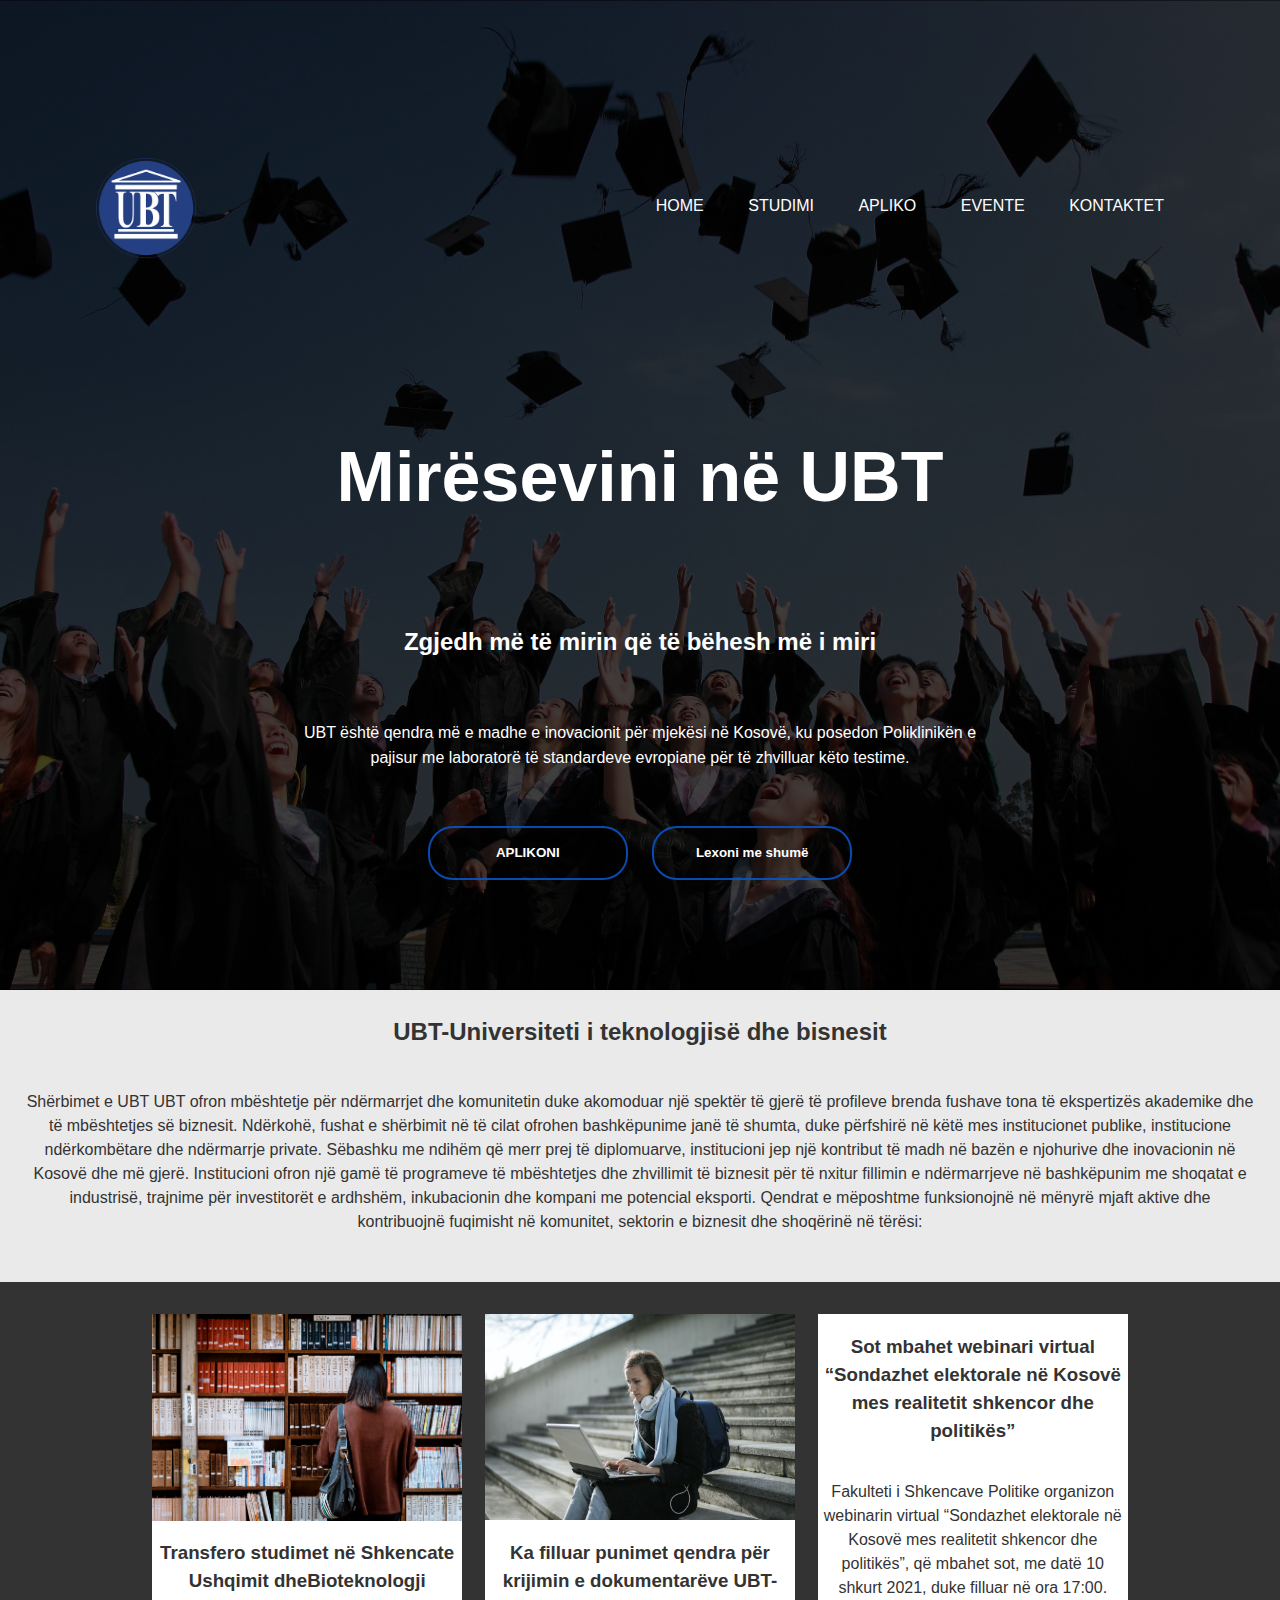
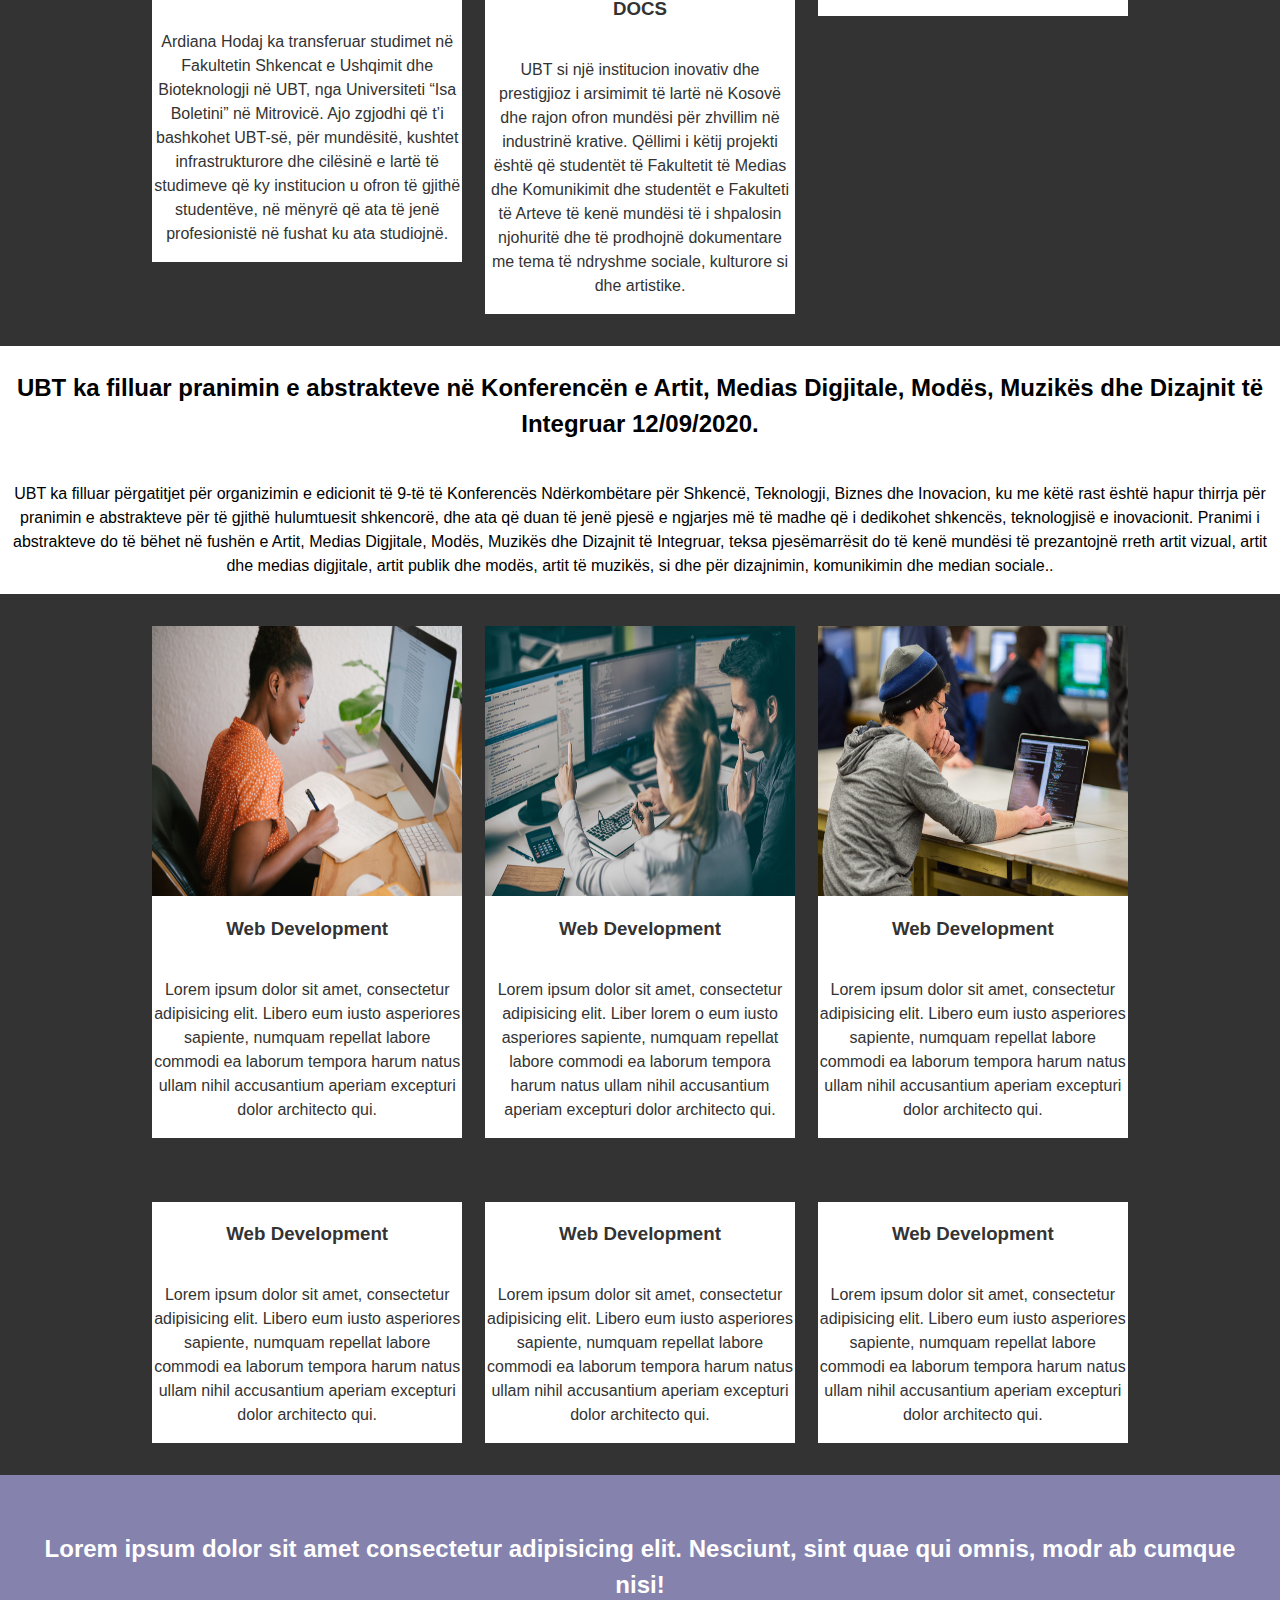
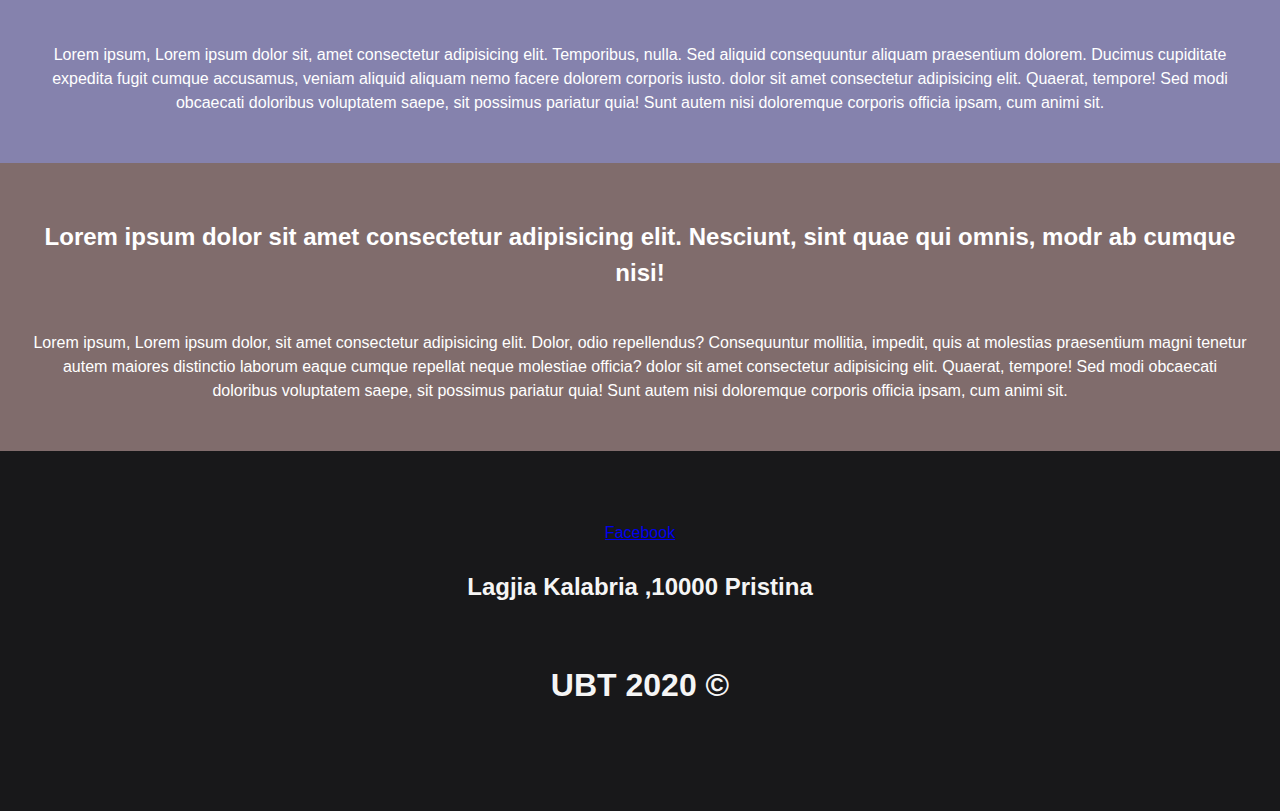
==== commit d17bb80a: "late-front" ====
--- a/index.html
+++ b/index.html
@@ -22,7 +22,8 @@
    
         <div class="content">
         <h1>Mirësevini në UBT</h1>
-        <p>Lorem ipsum dolor sit amet consectetur adipisicing <br> elit. Hic quam dolor labore quisqua.</p>
+        <h2>Zgjedh më të mirin që të bëhesh më i miri</h2>
+        <p>UBT është qendra më e madhe e inovacionit për mjekësi në Kosovë, ku posedon Poliklinikën e <br> pajisur me laboratorë të standardeve evropiane për të zhvilluar këto testime.</p>
         <div>
             <button type="button" onclick="location.href='./apliko.html'"><span></span> APLIKONI</button>
             <button type="button" onclick="location.href='./studimi.html'"><span></span> Lexoni me shumë</button>
@@ -36,7 +37,14 @@
                    UBT-Universiteti i teknologjisë dhe bisnesit
                </h2>
                <div class="content-txt">
-               <p>Lorem ipsum dolor sit amet consectetur adipisicing elit. Eaque corrupti quidem doloribus, vitae natus necessitatibus reiciendlis Lorem ipsum dolor sit amet consectetur adipisicing elit. Ducimus, maxime voluptates aliquid, ipsam, perferendis nemo illum cupiditate quidem laboriosam id minus saepe atque repellat modi sed provident dignissimos delectus. Harum. odio quam ut quos officia minus eveniet temporibus voluptatum quae accusantium incidunt dolorum in excepturi laborum magnam aspernatur, ab facilis! Aliquid magni quae blanditiis?</p>
+                <p>Shërbimet e UBT
+
+
+
+                    UBT ofron mbështetje për ndërmarrjet dhe komunitetin duke akomoduar një spektër të gjerë të profileve brenda fushave tona të ekspertizës akademike dhe të mbështetjes së biznesit. Ndërkohë, fushat e shërbimit në të cilat ofrohen bashkëpunime janë të  shumta, duke përfshirë në këtë mes institucionet publike, institucione ndërkombëtare dhe ndërmarrje private.
+                    Sëbashku me ndihëm që merr prej të diplomuarve, institucioni jep një kontribut të madh në bazën e njohurive dhe inovacionin në Kosovë dhe më gjerë. Institucioni ofron një gamë të programeve të mbështetjes dhe zhvillimit të biznesit për të nxitur fillimin e ndërmarrjeve në bashkëpunim me shoqatat e industrisë, trajnime për investitorët e ardhshëm, inkubacionin dhe kompani me potencial eksporti. Qendrat e mëposhtme funksionojnë në mënyrë mjaft aktive dhe kontribuojnë fuqimisht në komunitet, sektorin e biznesit dhe shoqërinë në tërësi:
+    
+                     </p>
                 </div>
            </div>
        </section>
@@ -47,8 +55,9 @@
                    <div class="card">
                        <img src="images/pexels-abby-chung-1106468.jpg" alt="">
                        <div class="card-contaent">
-                           <h3 class="card-title">Web Development</h3>
-                           <p>Lorem ipsum dolor sit amet, consectetur adipisicing elit. Libero eum iusto asperiores sapiente, numquam repellat labore commodi ea laborum tempora harum natus ullam nihil accusantium aperiam excepturi dolor architecto qui.</p>
+                        <h3 class="card-title">Transfero studimet në Shkencate Ushqimit dheBioteknologji</h3>
+                        <p>Ardiana Hodaj ka transferuar studimet në Fakultetin Shkencat e Ushqimit dhe Bioteknologji në UBT, nga Universiteti “Isa Boletini” në Mitrovicë.
+                         Ajo zgjodhi që t’i bashkohet UBT-së, për mundësitë, kushtet infrastrukturore dhe cilësinë e lartë të studimeve që ky institucion u ofron të gjithë studentëve, në mënyrë që ata të jenë profesionistë në fushat ku ata studiojnë.</p>
                        </div>
                    </div>
                </li>
@@ -56,8 +65,8 @@
                 <div class="card">
                     <img src="images/pexels-andrea-piacquadio-3775128.jpg" alt="">
                     <div class="card-contaent">
-                        <h3 class="card-title">Web Development</h3>
-                        <p>Lorem ipsum dolor sit amet, consectetur adipisicing elit. Libero eum iusto asperiores sapiente, numquam repellat labore commodi ea laborum tempora harum natus ullam nihil accusantium aperiam excepturi dolor architecto qui.</p>
+                        <h3 class="card-title">Ka filluar punimet qendra për krijimin e dokumentarëve UBT-DOCS</h3>
+                        <p>UBT si një institucion inovativ dhe prestigjioz i arsimimit të lartë në Kosovë dhe rajon ofron mundësi për zhvillim në industrinë krative. Qëllimi i këtij projekti është që studentët të Fakultetit të Medias dhe Komunikimit dhe studentët e Fakulteti të Arteve të kenë mundësi të i shpalosin njohuritë dhe të prodhojnë  dokumentare me tema të ndryshme sociale, kulturore si dhe artistike.</p>
                     </div>
                 </div>
             </li>
@@ -65,9 +74,9 @@
                 <div class="card">
                     <img src="images/pexels-buro-millennial-1438072.jpg"  alt="">
                     <div class="card-contaent">
-                        <h3 class="card-title">Web Development</h3>
-                        <p>Lorem ipsum dolor sit amet, consectetur adipisicing elit. Libero eum iusto asperiores sapiente, numquam repellat labore commodi ea laborum tempora harum natus ullam nihil accusantium aperiam excepturi dolor architecto qui.</p>
-                    </div>
+                        <h3 class="card-title">Sot mbahet webinari virtual “Sondazhet elektorale në Kosovë mes realitetit shkencor dhe politikës”</h3>
+                        <p>Fakulteti i Shkencave Politike organizon webinarin virtual “Sondazhet elektorale në Kosovë mes realitetit shkencor dhe politikës”, që mbahet sot, me datë 10 shkurt 2021, duke filluar në ora 17:00.</p>
+                 </div>
                 </div>
             </li>
            </ul>
@@ -75,9 +84,14 @@
        
        <sction id="sction-c" class="grid">
            <div class="content-wrap">
-               <h2 class="content-title">Lorem, ipsum dolor sit amet consectetur adipisicing elit. Inventore, et.</h2>
-               <p>Lorem ipsum dolor sit Lorem ipsum dolor sit amet consectetur adipisicing elit. Quibusdam, reiciendis. Repudiandae suscipit repellendus dolore fuga facilis! Expedita officiis ducimus nesciunt neque quas libero, esse placeat sapiente consequuntur quod dolorem deserunt. amet consectetur adipisicing elit. Voluptatibus quam qui sunt pariatur similique impedit. Blanditiis cupiditate eius harum laudantium quaerat ad vero animi quod cumque nemo! Vel, repellendus ab.</p>
-           </div>
+            <h2 class="content-title">UBT ka filluar pranimin e abstrakteve në Konferencën e Artit, Medias Digjitale, Modës, Muzikës dhe Dizajnit të Integruar
+            12/09/2020.</h2>
+           <p>UBT ka filluar përgatitjet për organizimin e edicionit të 9-të të Konferencës Ndërkombëtare për Shkencë, Teknologji, Biznes dhe Inovacion, ku me këtë rast është hapur thirrja për pranimin e abstrakteve për të gjithë hulumtuesit shkencorë, dhe ata që duan të jenë pjesë e ngjarjes më të madhe që i dedikohet shkencës, teknologjisë e inovacionit.
+
+
+
+            Pranimi i abstrakteve do të bëhet në fushën e Artit, Medias Digjitale, Modës, Muzikës dhe Dizajnit të Integruar, teksa pjesëmarrësit do të kenë mundësi të prezantojnë rreth artit vizual, artit dhe medias digjitale, artit publik dhe modës, artit të muzikës, si dhe për dizajnimin, komunikimin dhe median sociale..</p>
+       </div>
        </sction>
        <section id="section-b" >
         <ul>
--- a/style.css
+++ b/style.css
@@ -331,7 +331,7 @@
     height: auto;
   }
   
-  #submit {
+  #submit1, #submit2{
     width: 20%;
     left: 40%;
     background-color: #5a1e16f1;
